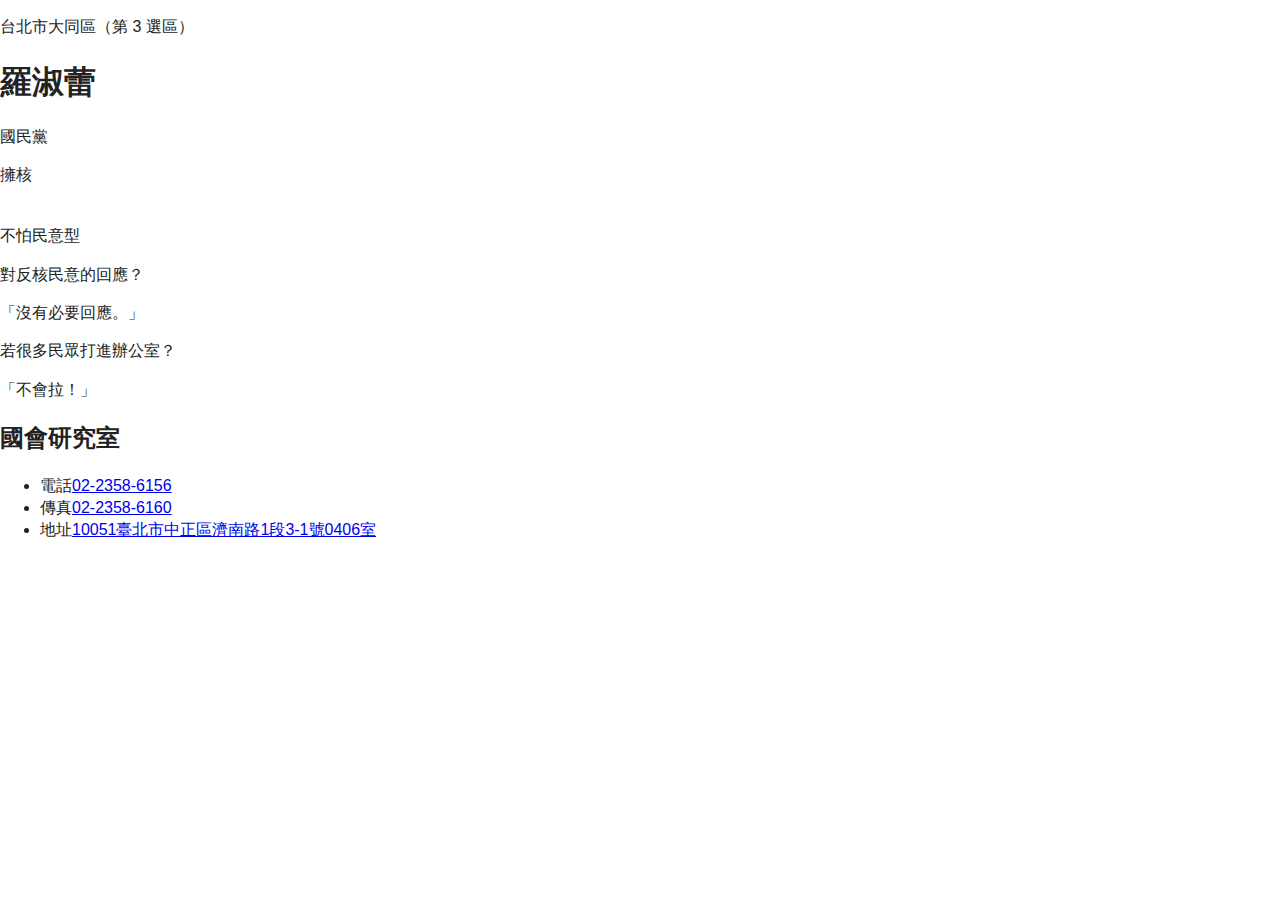
==== index.html @ e998c482 "add to github" ====
<!DOCTYPE html>
<!--[if lt IE 7]>      <html class="no-js lt-ie9 lt-ie8 lt-ie7"> <![endif]-->
<!--[if IE 7]>         <html class="no-js lt-ie9 lt-ie8"> <![endif]-->
<!--[if IE 8]>         <html class="no-js lt-ie9"> <![endif]-->
<!--[if gt IE 8]><!--> <html class="no-js"> <!--<![endif]-->
    <head>
        <meta charset="utf-8">
        <meta http-equiv="X-UA-Compatible" content="IE=edge,chrome=1">
        <title></title>
        <meta name="description" content="">
        <meta name="viewport" content="width=device-width">

        <!-- Place favicon.ico and apple-touch-icon.png in the root directory -->

        <link rel="stylesheet" href="css/main.css">
        <script src="js/vendor/modernizr-2.6.2.min.js"></script>
    </head>
    <body>
        <!--[if lt IE 7]>
            <p class="chromeframe">You are using an <strong>outdated</strong> browser. Please <a href="http://browsehappy.com/">upgrade your browser</a> or <a href="http://www.google.com/chromeframe/?redirect=true">activate Google Chrome Frame</a> to improve your experience.</p>
        <![endif]-->

        <!-- Add your site or application content here -->
        <header id="geolocation">
            <p>台北市大同區（第 3 選區）</p>
        </header>
        <section itemscope itemtype="http://data-vocabulary.org/Person">
            <header id="legislator">
                <h1 itemprop="name">羅淑蕾</h1>
                <aside class="party-kmt">國民黨</aside>
                <p class="standpoint-nuke">擁核</p>
                <img itemprop="photo" src="" class="photo" />
            </header>
            <article id="quote">
                <aside class="stamp">不怕民意型</aside>
                <p>對反核民意的回應？</p>
                <p>「沒有必要回應。」</p>
                <p>若很多民眾打進辦公室？</p>
                <p>「不會拉！」</p>
            </article>
            <footer id="contact">
                <h2>國會研究室</h2>
                <ul>
                    <li><span class="contact tel">電話</span><a itemprop="tel" href="tel:02-2358-6156">02-2358-6156</a></li>
                    <li><span class="contact fax">傳真</span><a itemprop="fax" href="fax:02-2358-6160">02-2358-6160</a></li>
                    <li><span class="contact address">地址</span><a itemprop="address" href="https://maps.google.com.tw/?q=10051臺北市中正區濟南路1段3-1號0406室">10051臺北市中正區濟南路1段3-1號0406室</a></li>
                </ul>
            </footer>
        </section>

        <script src="//ajax.googleapis.com/ajax/libs/jquery/1.8.2/jquery.min.js"></script>
        <script>window.jQuery || document.write('<script src="js/vendor/jquery-1.8.2.min.js"><\/script>')</script>
        <script src="js/plugins.js"></script>
        <script src="js/main.js"></script>

        <!-- Google Analytics: change UA-XXXXX-X to be your site's ID. -->
        <script>
            var _gaq=[['_setAccount','UA-XXXXX-X'],['_trackPageview']];
            (function(d,t){var g=d.createElement(t),s=d.getElementsByTagName(t)[0];
            g.src=('https:'==location.protocol?'//ssl':'//www')+'.google-analytics.com/ga.js';
            s.parentNode.insertBefore(g,s)}(document,'script'));
        </script>
    </body>
</html>
---- css/main.css ----
/* line 32, ../../../../../Downloads/fire.app.windows.v1.11/fire.app/lib/ruby/compass_extensions/compass-h5bp/stylesheets/h5bp/_normalize.scss */
article,
aside,
details,
figcaption,
figure,
footer,
header,
hgroup,
nav,
section,
summary {
  display: block;
}

/* line 39, ../../../../../Downloads/fire.app.windows.v1.11/fire.app/lib/ruby/compass_extensions/compass-h5bp/stylesheets/h5bp/_normalize.scss */
audio,
canvas,
video {
  display: inline-block;
  *display: inline;
  *zoom: 1;
}

/* line 47, ../../../../../Downloads/fire.app.windows.v1.11/fire.app/lib/ruby/compass_extensions/compass-h5bp/stylesheets/h5bp/_normalize.scss */
audio:not([controls]) {
  display: none;
  height: 0;
}

/* line 55, ../../../../../Downloads/fire.app.windows.v1.11/fire.app/lib/ruby/compass_extensions/compass-h5bp/stylesheets/h5bp/_normalize.scss */
[hidden] {
  display: none;
}

/* line 69, ../../../../../Downloads/fire.app.windows.v1.11/fire.app/lib/ruby/compass_extensions/compass-h5bp/stylesheets/h5bp/_normalize.scss */
html {
  font-size: 100%;
  -webkit-text-size-adjust: 100%;
  -ms-text-size-adjust: 100%;
}

/* line 82, ../../../../../Downloads/fire.app.windows.v1.11/fire.app/lib/ruby/compass_extensions/compass-h5bp/stylesheets/h5bp/_normalize.scss */
html,
button,
input,
select,
textarea {
  font-family: sans-serif;
}

/* line 88, ../../../../../Downloads/fire.app.windows.v1.11/fire.app/lib/ruby/compass_extensions/compass-h5bp/stylesheets/h5bp/_normalize.scss */
body {
  margin: 0;
}

/* line 103, ../../../../../Downloads/fire.app.windows.v1.11/fire.app/lib/ruby/compass_extensions/compass-h5bp/stylesheets/h5bp/_normalize.scss */
a:focus {
  outline: thin dotted;
}

/* line 109, ../../../../../Downloads/fire.app.windows.v1.11/fire.app/lib/ruby/compass_extensions/compass-h5bp/stylesheets/h5bp/_normalize.scss */
a:active,
a:hover {
  outline: 0;
}

/* line 122, ../../../../../Downloads/fire.app.windows.v1.11/fire.app/lib/ruby/compass_extensions/compass-h5bp/stylesheets/h5bp/_normalize.scss */
h1 {
  font-size: 2em;
  margin: 0.67em 0;
}

/* line 127, ../../../../../Downloads/fire.app.windows.v1.11/fire.app/lib/ruby/compass_extensions/compass-h5bp/stylesheets/h5bp/_normalize.scss */
h2 {
  font-size: 1.5em;
  margin: 0.83em 0;
}

/* line 132, ../../../../../Downloads/fire.app.windows.v1.11/fire.app/lib/ruby/compass_extensions/compass-h5bp/stylesheets/h5bp/_normalize.scss */
h3 {
  font-size: 1.17em;
  margin: 1em 0;
}

/* line 137, ../../../../../Downloads/fire.app.windows.v1.11/fire.app/lib/ruby/compass_extensions/compass-h5bp/stylesheets/h5bp/_normalize.scss */
h4 {
  font-size: 1em;
  margin: 1.33em 0;
}

/* line 142, ../../../../../Downloads/fire.app.windows.v1.11/fire.app/lib/ruby/compass_extensions/compass-h5bp/stylesheets/h5bp/_normalize.scss */
h5 {
  font-size: 0.83em;
  margin: 1.67em 0;
}

/* line 147, ../../../../../Downloads/fire.app.windows.v1.11/fire.app/lib/ruby/compass_extensions/compass-h5bp/stylesheets/h5bp/_normalize.scss */
h6 {
  font-size: 0.75em;
  margin: 2.33em 0;
}

/* line 153, ../../../../../Downloads/fire.app.windows.v1.11/fire.app/lib/ruby/compass_extensions/compass-h5bp/stylesheets/h5bp/_normalize.scss */
abbr[title] {
  border-bottom: 1px dotted;
}

/* line 159, ../../../../../Downloads/fire.app.windows.v1.11/fire.app/lib/ruby/compass_extensions/compass-h5bp/stylesheets/h5bp/_normalize.scss */
b,
strong {
  font-weight: bold;
}

/* line 163, ../../../../../Downloads/fire.app.windows.v1.11/fire.app/lib/ruby/compass_extensions/compass-h5bp/stylesheets/h5bp/_normalize.scss */
blockquote {
  margin: 1em 40px;
}

/* line 168, ../../../../../Downloads/fire.app.windows.v1.11/fire.app/lib/ruby/compass_extensions/compass-h5bp/stylesheets/h5bp/_normalize.scss */
dfn {
  font-style: italic;
}

/* line 173, ../../../../../Downloads/fire.app.windows.v1.11/fire.app/lib/ruby/compass_extensions/compass-h5bp/stylesheets/h5bp/_normalize.scss */
mark {
  background: #ff0;
  color: #000;
}

/* line 180, ../../../../../Downloads/fire.app.windows.v1.11/fire.app/lib/ruby/compass_extensions/compass-h5bp/stylesheets/h5bp/_normalize.scss */
p,
pre {
  margin: 1em 0;
}

/* line 188, ../../../../../Downloads/fire.app.windows.v1.11/fire.app/lib/ruby/compass_extensions/compass-h5bp/stylesheets/h5bp/_normalize.scss */
code,
kbd,
pre,
samp {
  font-family: monospace, serif;
  _font-family: 'courier new', monospace;
  font-size: 1em;
}

/* line 195, ../../../../../Downloads/fire.app.windows.v1.11/fire.app/lib/ruby/compass_extensions/compass-h5bp/stylesheets/h5bp/_normalize.scss */
pre {
  white-space: pre;
  white-space: pre-wrap;
  word-wrap: break-word;
}

/* line 202, ../../../../../Downloads/fire.app.windows.v1.11/fire.app/lib/ruby/compass_extensions/compass-h5bp/stylesheets/h5bp/_normalize.scss */
q {
  quotes: none;
}

/* line 208, ../../../../../Downloads/fire.app.windows.v1.11/fire.app/lib/ruby/compass_extensions/compass-h5bp/stylesheets/h5bp/_normalize.scss */
q:before,
q:after {
  content: '';
  content: none;
}

/* line 214, ../../../../../Downloads/fire.app.windows.v1.11/fire.app/lib/ruby/compass_extensions/compass-h5bp/stylesheets/h5bp/_normalize.scss */
small {
  font-size: 80%;
}

/* line 220, ../../../../../Downloads/fire.app.windows.v1.11/fire.app/lib/ruby/compass_extensions/compass-h5bp/stylesheets/h5bp/_normalize.scss */
sub,
sup {
  font-size: 75%;
  line-height: 0;
  position: relative;
  vertical-align: baseline;
}

/* line 227, ../../../../../Downloads/fire.app.windows.v1.11/fire.app/lib/ruby/compass_extensions/compass-h5bp/stylesheets/h5bp/_normalize.scss */
sup {
  top: -0.5em;
}

/* line 231, ../../../../../Downloads/fire.app.windows.v1.11/fire.app/lib/ruby/compass_extensions/compass-h5bp/stylesheets/h5bp/_normalize.scss */
sub {
  bottom: -0.25em;
}

/* line 245, ../../../../../Downloads/fire.app.windows.v1.11/fire.app/lib/ruby/compass_extensions/compass-h5bp/stylesheets/h5bp/_normalize.scss */
dl,
menu,
ol,
ul {
  margin: 1em 0;
}

/* line 249, ../../../../../Downloads/fire.app.windows.v1.11/fire.app/lib/ruby/compass_extensions/compass-h5bp/stylesheets/h5bp/_normalize.scss */
dd {
  margin: 0 0 0 40px;
}

/* line 256, ../../../../../Downloads/fire.app.windows.v1.11/fire.app/lib/ruby/compass_extensions/compass-h5bp/stylesheets/h5bp/_normalize.scss */
menu,
ol,
ul {
  padding: 0 0 0 40px;
}

/* line 268, ../../../../../Downloads/fire.app.windows.v1.11/fire.app/lib/ruby/compass_extensions/compass-h5bp/stylesheets/h5bp/_normalize.scss */
img {
  border: 0;
  /* 1 */
  -ms-interpolation-mode: bicubic;
  /* 2 */
}

/* line 274, ../../../../../Downloads/fire.app.windows.v1.11/fire.app/lib/ruby/compass_extensions/compass-h5bp/stylesheets/h5bp/_normalize.scss */
svg:not(:root) {
  overflow: hidden;
}

/* line 285, ../../../../../Downloads/fire.app.windows.v1.11/fire.app/lib/ruby/compass_extensions/compass-h5bp/stylesheets/h5bp/_normalize.scss */
figure {
  margin: 0;
}

/* line 296, ../../../../../Downloads/fire.app.windows.v1.11/fire.app/lib/ruby/compass_extensions/compass-h5bp/stylesheets/h5bp/_normalize.scss */
form {
  margin: 0;
}

/* line 301, ../../../../../Downloads/fire.app.windows.v1.11/fire.app/lib/ruby/compass_extensions/compass-h5bp/stylesheets/h5bp/_normalize.scss */
fieldset {
  border: 1px solid #c0c0c0;
  margin: 0 2px;
  padding: 0.35em 0.625em 0.75em;
}

/* line 310, ../../../../../Downloads/fire.app.windows.v1.11/fire.app/lib/ruby/compass_extensions/compass-h5bp/stylesheets/h5bp/_normalize.scss */
legend {
  border: 0;
  padding: 0;
  white-space: normal;
  *margin-left: -7px;
}

/* line 323, ../../../../../Downloads/fire.app.windows.v1.11/fire.app/lib/ruby/compass_extensions/compass-h5bp/stylesheets/h5bp/_normalize.scss */
input,
select,
textarea {
  font-size: 100%;
  margin: 0;
  vertical-align: baseline;
  *vertical-align: middle;
}

/* line 333, ../../../../../Downloads/fire.app.windows.v1.11/fire.app/lib/ruby/compass_extensions/compass-h5bp/stylesheets/h5bp/_normalize.scss */
button,
input {
  line-height: normal;
}

/* line 347, ../../../../../Downloads/fire.app.windows.v1.11/fire.app/lib/ruby/compass_extensions/compass-h5bp/stylesheets/h5bp/_normalize.scss */
button,
html input[type="button"],
input[type="reset"],
input[type="submit"] {
  -webkit-appearance: button;
  cursor: pointer;
  *overflow: visible;
}

/* line 355, ../../../../../Downloads/fire.app.windows.v1.11/fire.app/lib/ruby/compass_extensions/compass-h5bp/stylesheets/h5bp/_normalize.scss */
button[disabled],
input[disabled] {
  cursor: default;
}

/* line 364, ../../../../../Downloads/fire.app.windows.v1.11/fire.app/lib/ruby/compass_extensions/compass-h5bp/stylesheets/h5bp/_normalize.scss */
input[type="checkbox"],
input[type="radio"] {
  box-sizing: border-box;
  padding: 0;
  *height: 13px;
  *width: 13px;
}

/* line 374, ../../../../../Downloads/fire.app.windows.v1.11/fire.app/lib/ruby/compass_extensions/compass-h5bp/stylesheets/h5bp/_normalize.scss */
input[type="search"] {
  -webkit-appearance: textfield;
  -moz-box-sizing: content-box;
  -webkit-box-sizing: content-box;
  box-sizing: content-box;
}

/* line 384, ../../../../../Downloads/fire.app.windows.v1.11/fire.app/lib/ruby/compass_extensions/compass-h5bp/stylesheets/h5bp/_normalize.scss */
input[type="search"]::-webkit-search-cancel-button,
input[type="search"]::-webkit-search-decoration {
  -webkit-appearance: none;
}

/* line 390, ../../../../../Downloads/fire.app.windows.v1.11/fire.app/lib/ruby/compass_extensions/compass-h5bp/stylesheets/h5bp/_normalize.scss */
button::-moz-focus-inner,
input::-moz-focus-inner {
  border: 0;
  padding: 0;
}

/* line 397, ../../../../../Downloads/fire.app.windows.v1.11/fire.app/lib/ruby/compass_extensions/compass-h5bp/stylesheets/h5bp/_normalize.scss */
textarea {
  overflow: auto;
  vertical-align: top;
}

/* line 409, ../../../../../Downloads/fire.app.windows.v1.11/fire.app/lib/ruby/compass_extensions/compass-h5bp/stylesheets/h5bp/_normalize.scss */
table {
  border-collapse: collapse;
  border-spacing: 0;
}

/* line 22, ../../../../../Downloads/fire.app.windows.v1.11/fire.app/lib/ruby/compass_extensions/compass-h5bp/stylesheets/h5bp/_main.scss */
html,
button,
input,
select,
textarea {
  color: #222222;
}

/* line 26, ../../../../../Downloads/fire.app.windows.v1.11/fire.app/lib/ruby/compass_extensions/compass-h5bp/stylesheets/h5bp/_main.scss */
body {
  font-size: 1em;
  line-height: 1.4;
}

/* line 34, ../../../../../Downloads/fire.app.windows.v1.11/fire.app/lib/ruby/compass_extensions/compass-h5bp/stylesheets/h5bp/_main.scss */
::-moz-selection {
  background: #b3d4fc;
  text-shadow: none;
}

/* line 39, ../../../../../Downloads/fire.app.windows.v1.11/fire.app/lib/ruby/compass_extensions/compass-h5bp/stylesheets/h5bp/_main.scss */
::selection {
  background: #b3d4fc;
  text-shadow: none;
}

/* line 45, ../../../../../Downloads/fire.app.windows.v1.11/fire.app/lib/ruby/compass_extensions/compass-h5bp/stylesheets/h5bp/_main.scss */
hr {
  display: block;
  height: 1px;
  border: 0;
  border-top: 1px solid #ccc;
  margin: 1em 0;
  padding: 0;
}

/* line 55, ../../../../../Downloads/fire.app.windows.v1.11/fire.app/lib/ruby/compass_extensions/compass-h5bp/stylesheets/h5bp/_main.scss */
img {
  vertical-align: middle;
}

/* line 60, ../../../../../Downloads/fire.app.windows.v1.11/fire.app/lib/ruby/compass_extensions/compass-h5bp/stylesheets/h5bp/_main.scss */
fieldset {
  border: 0;
  margin: 0;
  padding: 0;
}

/* line 67, ../../../../../Downloads/fire.app.windows.v1.11/fire.app/lib/ruby/compass_extensions/compass-h5bp/stylesheets/h5bp/_main.scss */
textarea {
  resize: vertical;
}

/* line 77, ../../../../../Downloads/fire.app.windows.v1.11/fire.app/lib/ruby/compass_extensions/compass-h5bp/stylesheets/h5bp/_main.scss */
.chromeframe {
  margin: 0.2em 0;
  background: #ccc;
  color: #000;
  padding: 0.2em 0;
}
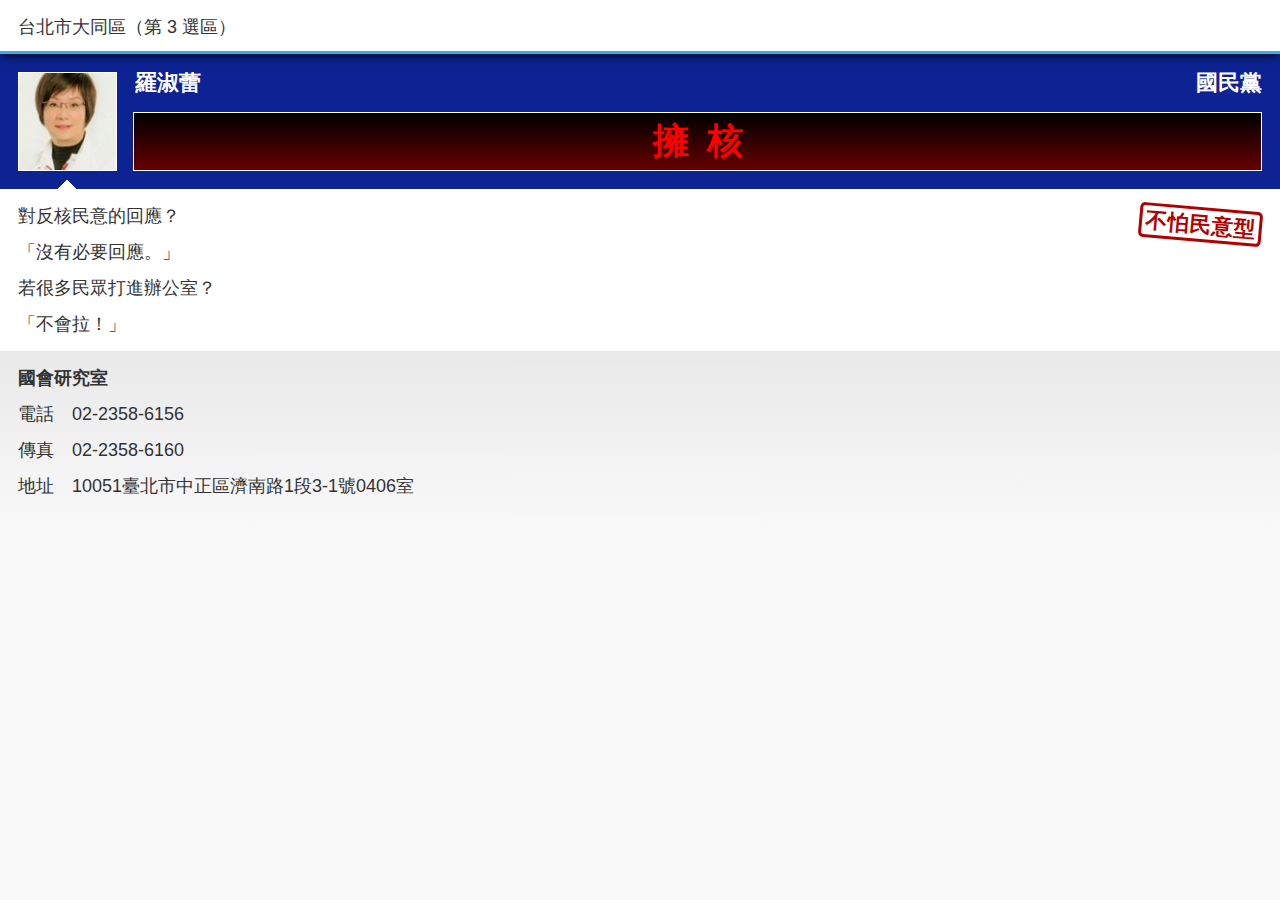
==== commit 4dcb5228: "update scss" ====
--- a/index.html
+++ b/index.html
@@ -1,64 +1,80 @@
-<!DOCTYPE html>
-<!--[if lt IE 7]>      <html class="no-js lt-ie9 lt-ie8 lt-ie7"> <![endif]-->
-<!--[if IE 7]>         <html class="no-js lt-ie9 lt-ie8"> <![endif]-->
-<!--[if IE 8]>         <html class="no-js lt-ie9"> <![endif]-->
-<!--[if gt IE 8]><!--> <html class="no-js"> <!--<![endif]-->
-    <head>
-        <meta charset="utf-8">
-        <meta http-equiv="X-UA-Compatible" content="IE=edge,chrome=1">
-        <title></title>
-        <meta name="description" content="">
-        <meta name="viewport" content="width=device-width">
-
-        <!-- Place favicon.ico and apple-touch-icon.png in the root directory -->
-
-        <link rel="stylesheet" href="css/main.css">
-        <script src="js/vendor/modernizr-2.6.2.min.js"></script>
-    </head>
-    <body>
-        <!--[if lt IE 7]>
-            <p class="chromeframe">You are using an <strong>outdated</strong> browser. Please <a href="http://browsehappy.com/">upgrade your browser</a> or <a href="http://www.google.com/chromeframe/?redirect=true">activate Google Chrome Frame</a> to improve your experience.</p>
-        <![endif]-->
-
-        <!-- Add your site or application content here -->
-        <header id="geolocation">
-            <p>台北市大同區（第 3 選區）</p>
-        </header>
-        <section itemscope itemtype="http://data-vocabulary.org/Person">
-            <header id="legislator">
-                <h1 itemprop="name">羅淑蕾</h1>
-                <aside class="party-kmt">國民黨</aside>
-                <p class="standpoint-nuke">擁核</p>
-                <img itemprop="photo" src="" class="photo" />
-            </header>
-            <article id="quote">
-                <aside class="stamp">不怕民意型</aside>
-                <p>對反核民意的回應？</p>
-                <p>「沒有必要回應。」</p>
-                <p>若很多民眾打進辦公室？</p>
-                <p>「不會拉！」</p>
-            </article>
-            <footer id="contact">
-                <h2>國會研究室</h2>
-                <ul>
-                    <li><span class="contact tel">電話</span><a itemprop="tel" href="tel:02-2358-6156">02-2358-6156</a></li>
-                    <li><span class="contact fax">傳真</span><a itemprop="fax" href="fax:02-2358-6160">02-2358-6160</a></li>
-                    <li><span class="contact address">地址</span><a itemprop="address" href="https://maps.google.com.tw/?q=10051臺北市中正區濟南路1段3-1號0406室">10051臺北市中正區濟南路1段3-1號0406室</a></li>
-                </ul>
-            </footer>
-        </section>
-
-        <script src="//ajax.googleapis.com/ajax/libs/jquery/1.8.2/jquery.min.js"></script>
-        <script>window.jQuery || document.write('<script src="js/vendor/jquery-1.8.2.min.js"><\/script>')</script>
-        <script src="js/plugins.js"></script>
-        <script src="js/main.js"></script>
-
-        <!-- Google Analytics: change UA-XXXXX-X to be your site's ID. -->
-        <script>
-            var _gaq=[['_setAccount','UA-XXXXX-X'],['_trackPageview']];
-            (function(d,t){var g=d.createElement(t),s=d.getElementsByTagName(t)[0];
-            g.src=('https:'==location.protocol?'//ssl':'//www')+'.google-analytics.com/ga.js';
-            s.parentNode.insertBefore(g,s)}(document,'script'));
-        </script>
-    </body>
-</html>
+<!DOCTYPE html>
+<!--[if lt IE 7]>      <html class="no-js lt-ie9 lt-ie8 lt-ie7"> <![endif]-->
+<!--[if IE 7]>         <html class="no-js lt-ie9 lt-ie8"> <![endif]-->
+<!--[if IE 8]>         <html class="no-js lt-ie9"> <![endif]-->
+<!--[if gt IE 8]><!--> <html class="no-js"> <!--<![endif]-->
+    <head>
+        <meta charset="utf-8">
+        <meta http-equiv="X-UA-Compatible" content="IE=edge,chrome=1">
+        <title></title>
+        <meta name="description" content="">
+        <meta name="viewport" content="width=device-width">
+
+        <!-- Place favicon.ico and apple-touch-icon.png in the root directory -->
+
+        <link rel="stylesheet" href="css/main.css">
+        <script src="js/vendor/modernizr-2.6.2.min.js"></script>
+    </head>
+    <body>
+        <!--[if lt IE 7]>
+            <p class="chromeframe">You are using an <strong>outdated</strong> browser. Please <a href="http://browsehappy.com/">upgrade your browser</a> or <a href="http://www.google.com/chromeframe/?redirect=true">activate Google Chrome Frame</a> to improve your experience.</p>
+        <![endif]-->
+
+        <!-- Add your site or application content here -->
+
+        <header id="geolocation">
+            <p>台北市大同區（第 3 選區）</p>
+        </header>
+
+        <section itemscope itemtype="http://data-vocabulary.org/Person">
+
+            <header id="legislator" class="kmt">
+                <img itemprop="photo" src="/img/羅淑蕾.jpg" class="photo" />
+                <div class="legislator">
+                    <h1 itemprop="name">羅淑蕾</h1>
+                    <aside class="party">國民黨</aside>
+                </div>
+                <div class="standpoint nuke">
+                    <p>擁核</p>
+                </div>
+            </header>
+
+            <article id="quote">
+                <aside class="stamp red">不怕民意型</aside>
+                <p>對反核民意的回應？</p>
+                <p>「沒有必要回應。」</p>
+                <p>若很多民眾打進辦公室？</p>
+                <p>「不會拉！」</p>
+            </article>
+
+            <footer id="contact">
+                <h2>國會研究室</h2>
+                <ul>
+                    <li><span class="contact tel">電話</span><a itemprop="tel" href="tel:02-2358-6156" class="data">02-2358-6156</a></li>
+                    <li><span class="contact fax">傳真</span><a itemprop="fax" href="fax:02-2358-6160" class="data">02-2358-6160</a></li>
+                    <li><span class="contact address">地址</span><a itemprop="address" href="https://maps.google.com.tw/?q=10051臺北市中正區濟南路1段3-1號0406室" class="data">10051臺北市中正區濟南路1段3-1號0406室</a></li>
+                </ul>
+            </footer>
+
+        </section>
+
+        <script src="//ajax.googleapis.com/ajax/libs/jquery/1.8.2/jquery.min.js"></script>
+        <script>window.jQuery || document.write('<script src="js/vendor/jquery-1.8.2.min.js"><\/script>')</script>
+        <script src="js/plugins.js"></script>
+        <script src="js/main.js"></script>
+
+        <!-- Google Analytics: change UA-XXXXX-X to be your site's ID. -->
+        <script>
+            var _gaq=[['_setAccount','UA-XXXXX-X'],['_trackPageview']];
+            (function(d,t){var g=d.createElement(t),s=d.getElementsByTagName(t)[0];
+            g.src=('https:'==location.protocol?'//ssl':'//www')+'.google-analytics.com/ga.js';
+            s.parentNode.insertBefore(g,s)}(document,'script'));
+        </script>
+
+        <!-- LiveReload -->
+        <script>document.write('<script src="http://'
+            + (location.host || 'localhost').split(':')[0]
+            + ':35729/livereload.js"></'
+            + 'script>')</script>
+    </body>
+</html>
--- a/css/main.css
+++ b/css/main.css
@@ -1,382 +1,289 @@
-/* line 32, ../../../../../Downloads/fire.app.windows.v1.11/fire.app/lib/ruby/compass_extensions/compass-h5bp/stylesheets/h5bp/_normalize.scss */
+/* selectors from default h5bp */
+/* line 11, ../sass/main.scss */
 article,
 aside,
-details,
-figcaption,
-figure,
 footer,
 header,
-hgroup,
-nav,
 section,
-summary {
+div {
   display: block;
-}
-
-/* line 39, ../../../../../Downloads/fire.app.windows.v1.11/fire.app/lib/ruby/compass_extensions/compass-h5bp/stylesheets/h5bp/_normalize.scss */
-audio,
-canvas,
-video {
-  display: inline-block;
-  *display: inline;
-  *zoom: 1;
-}
-
-/* line 47, ../../../../../Downloads/fire.app.windows.v1.11/fire.app/lib/ruby/compass_extensions/compass-h5bp/stylesheets/h5bp/_normalize.scss */
-audio:not([controls]) {
-  display: none;
-  height: 0;
-}
-
-/* line 55, ../../../../../Downloads/fire.app.windows.v1.11/fire.app/lib/ruby/compass_extensions/compass-h5bp/stylesheets/h5bp/_normalize.scss */
-[hidden] {
-  display: none;
-}
-
-/* line 69, ../../../../../Downloads/fire.app.windows.v1.11/fire.app/lib/ruby/compass_extensions/compass-h5bp/stylesheets/h5bp/_normalize.scss */
+  -webkit-box-sizing: border-box;
+  -moz-box-sizing: border-box;
+  box-sizing: border-box;
+}
+
+/* line 16, ../sass/main.scss */
 html {
-  font-size: 100%;
+  font-size: 18px;
   -webkit-text-size-adjust: 100%;
   -ms-text-size-adjust: 100%;
-}
-
-/* line 82, ../../../../../Downloads/fire.app.windows.v1.11/fire.app/lib/ruby/compass_extensions/compass-h5bp/stylesheets/h5bp/_normalize.scss */
-html,
-button,
-input,
-select,
-textarea {
   font-family: sans-serif;
-}
-
-/* line 88, ../../../../../Downloads/fire.app.windows.v1.11/fire.app/lib/ruby/compass_extensions/compass-h5bp/stylesheets/h5bp/_normalize.scss */
+  color: #333;
+}
+
+/* line 24, ../sass/main.scss */
 body {
   margin: 0;
-}
-
-/* line 103, ../../../../../Downloads/fire.app.windows.v1.11/fire.app/lib/ruby/compass_extensions/compass-h5bp/stylesheets/h5bp/_normalize.scss */
+  padding: 0;
+  font-size: 1rem;
+  line-height: 1;
+  background-color: #f9f9f9;
+}
+
+/* line 32, ../sass/main.scss */
+a {
+  text-decoration: none;
+  color: #333;
+  -webkit-border-radius: 5px;
+  -moz-border-radius: 5px;
+  -ms-border-radius: 5px;
+  -o-border-radius: 5px;
+  border-radius: 5px;
+}
+/* line 36, ../sass/main.scss */
+a:visited {
+  color: #999;
+}
+/* line 39, ../sass/main.scss */
 a:focus {
   outline: thin dotted;
 }
-
-/* line 109, ../../../../../Downloads/fire.app.windows.v1.11/fire.app/lib/ruby/compass_extensions/compass-h5bp/stylesheets/h5bp/_normalize.scss */
-a:active,
-a:hover {
+/* line 43, ../sass/main.scss */
+a:active, a:hover {
+  background-color: rgba(51, 180, 228, 0.2);
   outline: 0;
-}
-
-/* line 122, ../../../../../Downloads/fire.app.windows.v1.11/fire.app/lib/ruby/compass_extensions/compass-h5bp/stylesheets/h5bp/_normalize.scss */
-h1 {
-  font-size: 2em;
-  margin: 0.67em 0;
-}
-
-/* line 127, ../../../../../Downloads/fire.app.windows.v1.11/fire.app/lib/ruby/compass_extensions/compass-h5bp/stylesheets/h5bp/_normalize.scss */
-h2 {
-  font-size: 1.5em;
-  margin: 0.83em 0;
-}
-
-/* line 132, ../../../../../Downloads/fire.app.windows.v1.11/fire.app/lib/ruby/compass_extensions/compass-h5bp/stylesheets/h5bp/_normalize.scss */
-h3 {
-  font-size: 1.17em;
-  margin: 1em 0;
-}
-
-/* line 137, ../../../../../Downloads/fire.app.windows.v1.11/fire.app/lib/ruby/compass_extensions/compass-h5bp/stylesheets/h5bp/_normalize.scss */
-h4 {
-  font-size: 1em;
-  margin: 1.33em 0;
-}
-
-/* line 142, ../../../../../Downloads/fire.app.windows.v1.11/fire.app/lib/ruby/compass_extensions/compass-h5bp/stylesheets/h5bp/_normalize.scss */
-h5 {
-  font-size: 0.83em;
-  margin: 1.67em 0;
-}
-
-/* line 147, ../../../../../Downloads/fire.app.windows.v1.11/fire.app/lib/ruby/compass_extensions/compass-h5bp/stylesheets/h5bp/_normalize.scss */
-h6 {
-  font-size: 0.75em;
-  margin: 2.33em 0;
-}
-
-/* line 153, ../../../../../Downloads/fire.app.windows.v1.11/fire.app/lib/ruby/compass_extensions/compass-h5bp/stylesheets/h5bp/_normalize.scss */
-abbr[title] {
-  border-bottom: 1px dotted;
-}
-
-/* line 159, ../../../../../Downloads/fire.app.windows.v1.11/fire.app/lib/ruby/compass_extensions/compass-h5bp/stylesheets/h5bp/_normalize.scss */
-b,
-strong {
-  font-weight: bold;
-}
-
-/* line 163, ../../../../../Downloads/fire.app.windows.v1.11/fire.app/lib/ruby/compass_extensions/compass-h5bp/stylesheets/h5bp/_normalize.scss */
-blockquote {
-  margin: 1em 40px;
-}
-
-/* line 168, ../../../../../Downloads/fire.app.windows.v1.11/fire.app/lib/ruby/compass_extensions/compass-h5bp/stylesheets/h5bp/_normalize.scss */
-dfn {
-  font-style: italic;
-}
-
-/* line 173, ../../../../../Downloads/fire.app.windows.v1.11/fire.app/lib/ruby/compass_extensions/compass-h5bp/stylesheets/h5bp/_normalize.scss */
-mark {
-  background: #ff0;
   color: #000;
 }
 
-/* line 180, ../../../../../Downloads/fire.app.windows.v1.11/fire.app/lib/ruby/compass_extensions/compass-h5bp/stylesheets/h5bp/_normalize.scss */
-p,
-pre {
-  margin: 1em 0;
-}
-
-/* line 188, ../../../../../Downloads/fire.app.windows.v1.11/fire.app/lib/ruby/compass_extensions/compass-h5bp/stylesheets/h5bp/_normalize.scss */
-code,
-kbd,
-pre,
-samp {
-  font-family: monospace, serif;
-  _font-family: 'courier new', monospace;
-  font-size: 1em;
-}
-
-/* line 195, ../../../../../Downloads/fire.app.windows.v1.11/fire.app/lib/ruby/compass_extensions/compass-h5bp/stylesheets/h5bp/_normalize.scss */
-pre {
-  white-space: pre;
-  white-space: pre-wrap;
-  word-wrap: break-word;
-}
-
-/* line 202, ../../../../../Downloads/fire.app.windows.v1.11/fire.app/lib/ruby/compass_extensions/compass-h5bp/stylesheets/h5bp/_normalize.scss */
-q {
-  quotes: none;
-}
-
-/* line 208, ../../../../../Downloads/fire.app.windows.v1.11/fire.app/lib/ruby/compass_extensions/compass-h5bp/stylesheets/h5bp/_normalize.scss */
-q:before,
-q:after {
-  content: '';
-  content: none;
-}
-
-/* line 214, ../../../../../Downloads/fire.app.windows.v1.11/fire.app/lib/ruby/compass_extensions/compass-h5bp/stylesheets/h5bp/_normalize.scss */
-small {
-  font-size: 80%;
-}
-
-/* line 220, ../../../../../Downloads/fire.app.windows.v1.11/fire.app/lib/ruby/compass_extensions/compass-h5bp/stylesheets/h5bp/_normalize.scss */
-sub,
-sup {
-  font-size: 75%;
-  line-height: 0;
-  position: relative;
-  vertical-align: baseline;
-}
-
-/* line 227, ../../../../../Downloads/fire.app.windows.v1.11/fire.app/lib/ruby/compass_extensions/compass-h5bp/stylesheets/h5bp/_normalize.scss */
-sup {
-  top: -0.5em;
-}
-
-/* line 231, ../../../../../Downloads/fire.app.windows.v1.11/fire.app/lib/ruby/compass_extensions/compass-h5bp/stylesheets/h5bp/_normalize.scss */
-sub {
-  bottom: -0.25em;
-}
-
-/* line 245, ../../../../../Downloads/fire.app.windows.v1.11/fire.app/lib/ruby/compass_extensions/compass-h5bp/stylesheets/h5bp/_normalize.scss */
-dl,
-menu,
-ol,
-ul {
-  margin: 1em 0;
-}
-
-/* line 249, ../../../../../Downloads/fire.app.windows.v1.11/fire.app/lib/ruby/compass_extensions/compass-h5bp/stylesheets/h5bp/_normalize.scss */
-dd {
-  margin: 0 0 0 40px;
-}
-
-/* line 256, ../../../../../Downloads/fire.app.windows.v1.11/fire.app/lib/ruby/compass_extensions/compass-h5bp/stylesheets/h5bp/_normalize.scss */
-menu,
-ol,
-ul {
-  padding: 0 0 0 40px;
-}
-
-/* line 268, ../../../../../Downloads/fire.app.windows.v1.11/fire.app/lib/ruby/compass_extensions/compass-h5bp/stylesheets/h5bp/_normalize.scss */
-img {
-  border: 0;
-  /* 1 */
-  -ms-interpolation-mode: bicubic;
-  /* 2 */
-}
-
-/* line 274, ../../../../../Downloads/fire.app.windows.v1.11/fire.app/lib/ruby/compass_extensions/compass-h5bp/stylesheets/h5bp/_normalize.scss */
-svg:not(:root) {
-  overflow: hidden;
-}
-
-/* line 285, ../../../../../Downloads/fire.app.windows.v1.11/fire.app/lib/ruby/compass_extensions/compass-h5bp/stylesheets/h5bp/_normalize.scss */
-figure {
-  margin: 0;
-}
-
-/* line 296, ../../../../../Downloads/fire.app.windows.v1.11/fire.app/lib/ruby/compass_extensions/compass-h5bp/stylesheets/h5bp/_normalize.scss */
-form {
-  margin: 0;
-}
-
-/* line 301, ../../../../../Downloads/fire.app.windows.v1.11/fire.app/lib/ruby/compass_extensions/compass-h5bp/stylesheets/h5bp/_normalize.scss */
-fieldset {
-  border: 1px solid #c0c0c0;
-  margin: 0 2px;
-  padding: 0.35em 0.625em 0.75em;
-}
-
-/* line 310, ../../../../../Downloads/fire.app.windows.v1.11/fire.app/lib/ruby/compass_extensions/compass-h5bp/stylesheets/h5bp/_normalize.scss */
-legend {
-  border: 0;
-  padding: 0;
-  white-space: normal;
-  *margin-left: -7px;
-}
-
-/* line 323, ../../../../../Downloads/fire.app.windows.v1.11/fire.app/lib/ruby/compass_extensions/compass-h5bp/stylesheets/h5bp/_normalize.scss */
-input,
-select,
-textarea {
-  font-size: 100%;
-  margin: 0;
-  vertical-align: baseline;
-  *vertical-align: middle;
-}
-
-/* line 333, ../../../../../Downloads/fire.app.windows.v1.11/fire.app/lib/ruby/compass_extensions/compass-h5bp/stylesheets/h5bp/_normalize.scss */
-button,
-input {
-  line-height: normal;
-}
-
-/* line 347, ../../../../../Downloads/fire.app.windows.v1.11/fire.app/lib/ruby/compass_extensions/compass-h5bp/stylesheets/h5bp/_normalize.scss */
-button,
-html input[type="button"],
-input[type="reset"],
-input[type="submit"] {
-  -webkit-appearance: button;
-  cursor: pointer;
-  *overflow: visible;
-}
-
-/* line 355, ../../../../../Downloads/fire.app.windows.v1.11/fire.app/lib/ruby/compass_extensions/compass-h5bp/stylesheets/h5bp/_normalize.scss */
-button[disabled],
-input[disabled] {
-  cursor: default;
-}
-
-/* line 364, ../../../../../Downloads/fire.app.windows.v1.11/fire.app/lib/ruby/compass_extensions/compass-h5bp/stylesheets/h5bp/_normalize.scss */
-input[type="checkbox"],
-input[type="radio"] {
-  box-sizing: border-box;
-  padding: 0;
-  *height: 13px;
-  *width: 13px;
-}
-
-/* line 374, ../../../../../Downloads/fire.app.windows.v1.11/fire.app/lib/ruby/compass_extensions/compass-h5bp/stylesheets/h5bp/_normalize.scss */
-input[type="search"] {
-  -webkit-appearance: textfield;
-  -moz-box-sizing: content-box;
-  -webkit-box-sizing: content-box;
-  box-sizing: content-box;
-}
-
-/* line 384, ../../../../../Downloads/fire.app.windows.v1.11/fire.app/lib/ruby/compass_extensions/compass-h5bp/stylesheets/h5bp/_normalize.scss */
-input[type="search"]::-webkit-search-cancel-button,
-input[type="search"]::-webkit-search-decoration {
-  -webkit-appearance: none;
-}
-
-/* line 390, ../../../../../Downloads/fire.app.windows.v1.11/fire.app/lib/ruby/compass_extensions/compass-h5bp/stylesheets/h5bp/_normalize.scss */
-button::-moz-focus-inner,
-input::-moz-focus-inner {
-  border: 0;
-  padding: 0;
-}
-
-/* line 397, ../../../../../Downloads/fire.app.windows.v1.11/fire.app/lib/ruby/compass_extensions/compass-h5bp/stylesheets/h5bp/_normalize.scss */
-textarea {
-  overflow: auto;
-  vertical-align: top;
-}
-
-/* line 409, ../../../../../Downloads/fire.app.windows.v1.11/fire.app/lib/ruby/compass_extensions/compass-h5bp/stylesheets/h5bp/_normalize.scss */
-table {
-  border-collapse: collapse;
-  border-spacing: 0;
-}
-
-/* line 22, ../../../../../Downloads/fire.app.windows.v1.11/fire.app/lib/ruby/compass_extensions/compass-h5bp/stylesheets/h5bp/_main.scss */
-html,
-button,
-input,
-select,
-textarea {
-  color: #222222;
-}
-
-/* line 26, ../../../../../Downloads/fire.app.windows.v1.11/fire.app/lib/ruby/compass_extensions/compass-h5bp/stylesheets/h5bp/_main.scss */
-body {
-  font-size: 1em;
-  line-height: 1.4;
-}
-
-/* line 34, ../../../../../Downloads/fire.app.windows.v1.11/fire.app/lib/ruby/compass_extensions/compass-h5bp/stylesheets/h5bp/_main.scss */
+/* line 50, ../sass/main.scss */
 ::-moz-selection {
   background: #b3d4fc;
   text-shadow: none;
 }
 
-/* line 39, ../../../../../Downloads/fire.app.windows.v1.11/fire.app/lib/ruby/compass_extensions/compass-h5bp/stylesheets/h5bp/_main.scss */
+/* line 55, ../sass/main.scss */
 ::selection {
   background: #b3d4fc;
   text-shadow: none;
 }
 
-/* line 45, ../../../../../Downloads/fire.app.windows.v1.11/fire.app/lib/ruby/compass_extensions/compass-h5bp/stylesheets/h5bp/_main.scss */
-hr {
+/* line 62, ../sass/main.scss */
+p,
+h1,
+h2 {
+  margin: 0;
+  font-size: 1rem;
+}
+
+/* line 70, ../sass/main.scss */
+#geolocation,
+#legislator,
+#quote,
+#contact {
+  width: 100%;
+  padding: 1rem;
+  overflow: hidden;
+  *zoom: 1;
+}
+
+/* line 76, ../sass/main.scss */
+#geolocation {
+  height: 3rem;
+  background-color: #fff;
+  border-bottom: 3px solid #33B4E4;
+  position: relative;
+  -webkit-box-shadow: black 0 0 12px;
+  -moz-box-shadow: black 0 0 12px;
+  box-shadow: black 0 0 12px;
+}
+/* line 82, ../sass/main.scss */
+#geolocation p {
+  background: url() no-repeat left center;
+}
+
+/* line 86, ../sass/main.scss */
+#legislator {
+  font-weight: bold;
+}
+
+/* line 89, ../sass/main.scss */
+.photo {
+  max-width: 5.4rem;
+  height: auto;
+  float: left;
+  margin-right: 1rem;
+  border: 1px solid #fff;
+}
+
+/* line 96, ../sass/main.scss */
+.legislator {
+  overflow: hidden;
+  *zoom: 1;
+}
+
+/* line 99, ../sass/main.scss */
+h1 {
+  float: left;
+  font-size: 1.2rem;
+}
+
+/* line 103, ../sass/main.scss */
+.party {
+  float: right;
+  font-size: 1.2rem;
+}
+
+/* line 107, ../sass/main.scss */
+.kmt {
+  color: #fff;
+  background-color: #0D2393;
+}
+/* line 110, ../sass/main.scss */
+.kmt .party {
+  background: url() no-repeat 1rem center;
+}
+
+/* line 114, ../sass/main.scss */
+.dpp {
+  color: #fff;
+  background-color: #009B00;
+}
+/* line 117, ../sass/main.scss */
+.dpp .party {
+  background: url() no-repeat 1rem center;
+}
+
+/* line 121, ../sass/main.scss */
+.gp {
+  color: #333;
+  background-color: #FFE401;
+}
+/* line 124, ../sass/main.scss */
+.gp .party {
+  background: url() no-repeat 1rem center;
+}
+
+/* line 128, ../sass/main.scss */
+.standpoint {
+  margin: 1rem 0 0 6.4rem;
+  padding: .6rem 0;
+  border: 1px solid #fff;
+  -webkit-box-sizing: border-box;
+  -moz-box-sizing: border-box;
+  box-sizing: border-box;
+}
+/* line 133, ../sass/main.scss */
+.standpoint p {
+  font-size: 2rem;
+  width: 100%;
+  letter-spacing: 1rem;
+  text-align: center;
+  text-indent: 1rem;
+}
+
+/* line 141, ../sass/main.scss */
+.nuke {
+  color: red;
+  background-image: -webkit-gradient(linear, 50% 0%, 50% 100%, color-stop(0%, #000000), color-stop(100%, #660000));
+  background-image: -webkit-linear-gradient(#000000, #660000);
+  background-image: -moz-linear-gradient(#000000, #660000);
+  background-image: -o-linear-gradient(#000000, #660000);
+  background-image: linear-gradient(#000000, #660000);
+}
+
+/* line 145, ../sass/main.scss */
+.no-nuke {
+  color: white;
+  background-image: -webkit-gradient(linear, 50% 0%, 50% 100%, color-stop(0%, #ddff99), color-stop(100%, #006600));
+  background-image: -webkit-linear-gradient(#ddff99, #006600);
+  background-image: -moz-linear-gradient(#ddff99, #006600);
+  background-image: -o-linear-gradient(#ddff99, #006600);
+  background-image: linear-gradient(#ddff99, #006600);
+}
+
+/* line 150, ../sass/main.scss */
+#quote {
+  position: relative;
+  overflow: visible;
+  background-color: #FFF;
+}
+/* line 154, ../sass/main.scss */
+#quote .stamp {
+  font-weight: bold;
+  font-size: 1.2rem;
+  padding: .2rem;
+  display: inline-block;
+  position: absolute;
+  right: 1rem;
+  -webkit-border-radius: 5px;
+  -moz-border-radius: 5px;
+  -ms-border-radius: 5px;
+  -o-border-radius: 5px;
+  border-radius: 5px;
+  -webkit-transform: rotate(5deg);
+  -moz-transform: rotate(5deg);
+  -ms-transform: rotate(5deg);
+  -o-transform: rotate(5deg);
+  transform: rotate(5deg);
+}
+/* line 164, ../sass/main.scss */
+#quote .red {
+  color: #B20000;
+  border: 3px #B20000 solid;
+}
+/* line 168, ../sass/main.scss */
+#quote .green {
+  color: #00B200;
+  border: 3px #00B200 solid;
+}
+/* line 172, ../sass/main.scss */
+#quote p:before {
+  content: "";
+  position: absolute;
+  top: -0.5rem;
+  left: 3.2rem;
+  width: 0;
+  height: 0;
+  border-right: 0.5rem solid transparent;
+  border-bottom: 0.5rem solid #FFF;
+  border-left: 0.5rem solid transparent;
+}
+/* line 183, ../sass/main.scss */
+#quote p:not(:last-of-type) {
+  margin-bottom: 1rem;
+}
+
+/* line 188, ../sass/main.scss */
+#contact {
+  background-image: -webkit-gradient(linear, 50% 0%, 50% 100%, color-stop(0%, #e9e9e9), color-stop(100%, #f9f9f9));
+  background-image: -webkit-linear-gradient(#e9e9e9, #f9f9f9);
+  background-image: -moz-linear-gradient(#e9e9e9, #f9f9f9);
+  background-image: -o-linear-gradient(#e9e9e9, #f9f9f9);
+  background-image: linear-gradient(#e9e9e9, #f9f9f9);
+}
+
+/* line 191, ../sass/main.scss */
+ul {
+  margin: .5rem 0;
+  padding: 0;
+}
+
+/* line 195, ../sass/main.scss */
+li {
+  overflow: hidden;
+  *zoom: 1;
+  list-style: none;
+}
+/* line 198, ../sass/main.scss */
+li .contact {
+  padding: 0.5rem 0;
   display: block;
-  height: 1px;
-  border: 0;
-  border-top: 1px solid #ccc;
-  margin: 1em 0;
-  padding: 0;
-}
-
-/* line 55, ../../../../../Downloads/fire.app.windows.v1.11/fire.app/lib/ruby/compass_extensions/compass-h5bp/stylesheets/h5bp/_main.scss */
-img {
-  vertical-align: middle;
-}
-
-/* line 60, ../../../../../Downloads/fire.app.windows.v1.11/fire.app/lib/ruby/compass_extensions/compass-h5bp/stylesheets/h5bp/_main.scss */
-fieldset {
-  border: 0;
-  margin: 0;
-  padding: 0;
-}
-
-/* line 67, ../../../../../Downloads/fire.app.windows.v1.11/fire.app/lib/ruby/compass_extensions/compass-h5bp/stylesheets/h5bp/_main.scss */
-textarea {
-  resize: vertical;
-}
-
-/* line 77, ../../../../../Downloads/fire.app.windows.v1.11/fire.app/lib/ruby/compass_extensions/compass-h5bp/stylesheets/h5bp/_main.scss */
-.chromeframe {
-  margin: 0.2em 0;
-  background: #ccc;
-  color: #000;
-  padding: 0.2em 0;
-}
+  width: 2.5rem;
+  float: left;
+}
+/* line 204, ../sass/main.scss */
+li .data {
+  padding: 0.5rem 0 0.5rem 0.5rem;
+  display: block;
+  margin-left: 2.5rem;
+}
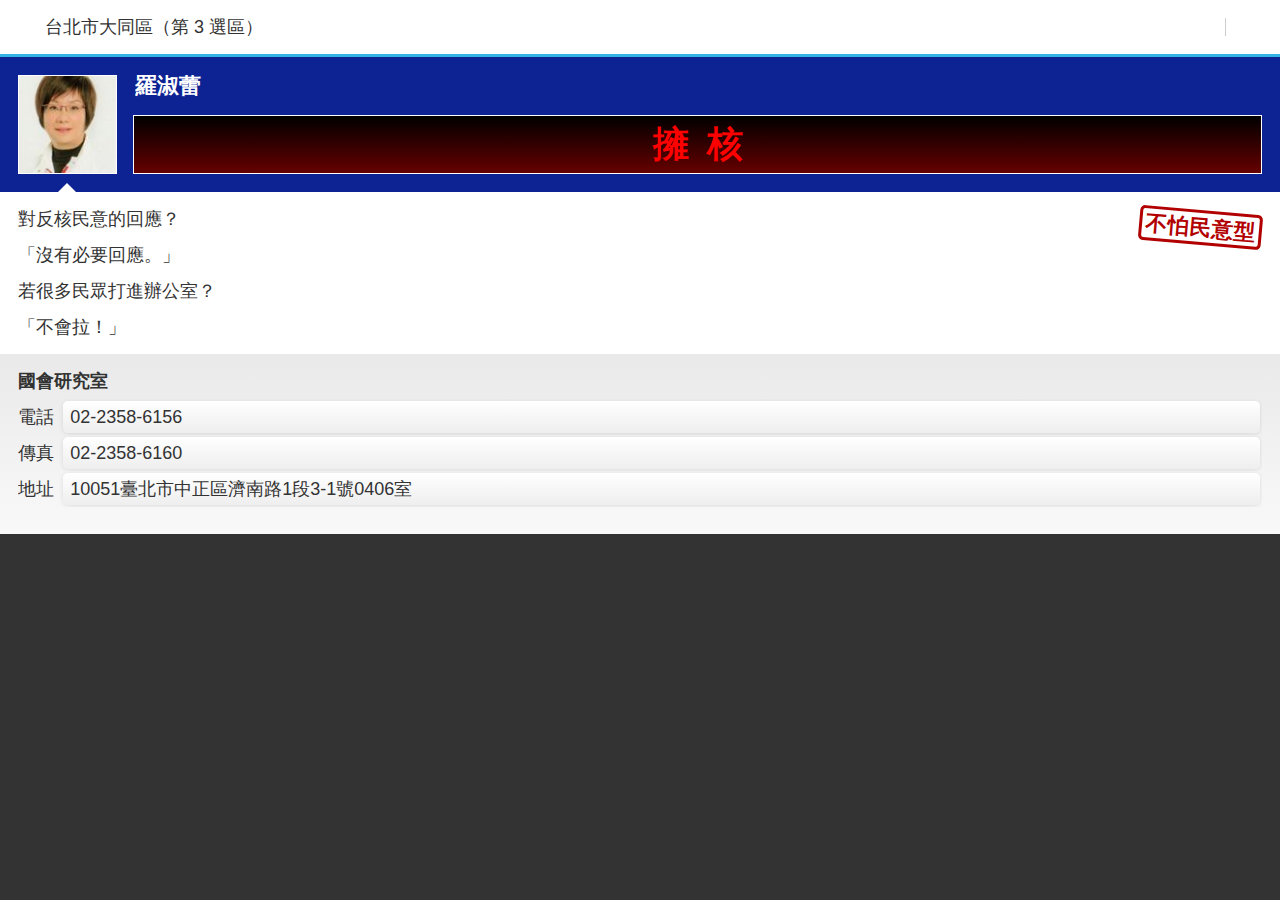
==== commit 0b653492: "..." ====
--- a/index.html
+++ b/index.html
@@ -29,7 +29,7 @@
         <section itemscope itemtype="http://data-vocabulary.org/Person">
 
             <header id="legislator" class="kmt">
-                <img itemprop="photo" src="/img/羅淑蕾.jpg" class="photo" />
+                <img itemprop="photo" src="img/羅淑蕾.jpg" class="photo" />
                 <div class="legislator">
                     <h1 itemprop="name">羅淑蕾</h1>
                     <aside class="party">國民黨</aside>
@@ -40,7 +40,7 @@
             </header>
 
             <article id="quote">
-                <aside class="stamp red">不怕民意型</aside>
+                <aside class="stamp unfavorable">不怕民意型</aside>
                 <p>對反核民意的回應？</p>
                 <p>「沒有必要回應。」</p>
                 <p>若很多民眾打進辦公室？</p>
@@ -51,7 +51,7 @@
                 <h2>國會研究室</h2>
                 <ul>
                     <li><span class="contact tel">電話</span><a itemprop="tel" href="tel:02-2358-6156" class="data">02-2358-6156</a></li>
-                    <li><span class="contact fax">傳真</span><a itemprop="fax" href="fax:02-2358-6160" class="data">02-2358-6160</a></li>
+                    <li><span class="contact fax">傳真</span><a itemprop="fax" class="data">02-2358-6160</a></li>
                     <li><span class="contact address">地址</span><a itemprop="address" href="https://maps.google.com.tw/?q=10051臺北市中正區濟南路1段3-1號0406室" class="data">10051臺北市中正區濟南路1段3-1號0406室</a></li>
                 </ul>
             </footer>
--- a/css/main.css
+++ b/css/main.css
@@ -1,5 +1,26 @@
+/* line 58, icons/*.png */
+.icons-sprite, .icons-party-dpp, .icons-party-gp, .icons-party-kmt {
+  background: url('/img/icons-s5c42c5d14b.png') no-repeat;
+}
+
+/* line 60, ../../../../../Downloads/fire.app.windows.v1.11/fire.app/lib/ruby/compass_0.12/compass-0.12.2/frameworks/compass/stylesheets/compass/utilities/sprites/_base.scss */
+.icons-party-dpp {
+  background-position: 0 -48px;
+}
+
+/* line 60, ../../../../../Downloads/fire.app.windows.v1.11/fire.app/lib/ruby/compass_0.12/compass-0.12.2/frameworks/compass/stylesheets/compass/utilities/sprites/_base.scss */
+.icons-party-gp {
+  background-position: 0 0;
+}
+
+/* line 60, ../../../../../Downloads/fire.app.windows.v1.11/fire.app/lib/ruby/compass_0.12/compass-0.12.2/frameworks/compass/stylesheets/compass/utilities/sprites/_base.scss */
+.icons-party-kmt {
+  background-position: 0 -24px;
+}
+
 /* selectors from default h5bp */
-/* line 11, ../sass/main.scss */
+/* line 17, ../sass/main.scss */
+nav,
 article,
 aside,
 footer,
@@ -12,25 +33,32 @@
   box-sizing: border-box;
 }
 
-/* line 16, ../sass/main.scss */
+/* line 26, ../sass/main.scss */
+html,
+button,
+input,
+select,
+textarea {
+  font-family: sans-serif;
+  color: #333;
+}
+
+/* line 31, ../sass/main.scss */
 html {
   font-size: 18px;
   -webkit-text-size-adjust: 100%;
   -ms-text-size-adjust: 100%;
-  font-family: sans-serif;
-  color: #333;
-}
-
-/* line 24, ../sass/main.scss */
+}
+
+/* line 37, ../sass/main.scss */
 body {
   margin: 0;
-  padding: 0;
   font-size: 1rem;
   line-height: 1;
-  background-color: #f9f9f9;
-}
-
-/* line 32, ../sass/main.scss */
+  background-color: #333;
+}
+
+/* line 44, ../sass/main.scss */
 a {
   text-decoration: none;
   color: #333;
@@ -39,35 +67,35 @@
   -ms-border-radius: 5px;
   -o-border-radius: 5px;
   border-radius: 5px;
-}
-/* line 36, ../sass/main.scss */
+  -webkit-box-shadow: rgba(0, 0, 0, 0.1) 0 1px 5px;
+  -moz-box-shadow: rgba(0, 0, 0, 0.1) 0 1px 5px;
+  box-shadow: rgba(0, 0, 0, 0.1) 0 1px 5px;
+  background-image: -webkit-gradient(linear, 50% 0%, 50% 100%, color-stop(0%, #ffffff), color-stop(100%, #eeeeee));
+  background-image: -webkit-linear-gradient(#ffffff, #eeeeee);
+  background-image: -moz-linear-gradient(#ffffff, #eeeeee);
+  background-image: -o-linear-gradient(#ffffff, #eeeeee);
+  background-image: linear-gradient(#ffffff, #eeeeee);
+}
+/* line 54, ../sass/main.scss */
 a:visited {
   color: #999;
 }
-/* line 39, ../sass/main.scss */
+/* line 58, ../sass/main.scss */
 a:focus {
   outline: thin dotted;
 }
-/* line 43, ../sass/main.scss */
+/* line 63, ../sass/main.scss */
 a:active, a:hover {
   background-color: rgba(51, 180, 228, 0.2);
   outline: 0;
   color: #000;
-}
-
-/* line 50, ../sass/main.scss */
-::-moz-selection {
-  background: #b3d4fc;
-  text-shadow: none;
-}
-
-/* line 55, ../sass/main.scss */
-::selection {
-  background: #b3d4fc;
-  text-shadow: none;
-}
-
-/* line 62, ../sass/main.scss */
+  background-image: none;
+  -webkit-box-shadow: none;
+  -moz-box-shadow: none;
+  box-shadow: none;
+}
+
+/* line 74, ../sass/main.scss */
 p,
 h1,
 h2 {
@@ -75,20 +103,124 @@
   font-size: 1rem;
 }
 
-/* line 70, ../sass/main.scss */
+/* line 79, ../sass/main.scss */
+img {
+  border: 0;
+  /* 1 */
+}
+
+/* line 83, ../sass/main.scss */
+fieldset {
+  border: 0;
+  margin: 0;
+  padding: 0;
+}
+
+/* line 89, ../sass/main.scss */
+textarea {
+  resize: vertical;
+}
+
+/* line 96, ../sass/main.scss */
+button,
+input,
+select,
+textarea {
+  font-size: 1rem;
+  /* 1 */
+  margin: 0;
+  /* 2 */
+  vertical-align: baseline;
+  /* 3 */
+  *vertical-align: middle;
+  /* 3 */
+}
+
+/* line 104, ../sass/main.scss */
+button,
+input {
+  line-height: normal;
+}
+
+/* line 109, ../sass/main.scss */
+button,
+select {
+  text-transform: none;
+}
+
+/* line 116, ../sass/main.scss */
+button,
+html input[type="button"],
+input[type="reset"],
+input[type="submit"] {
+  -webkit-appearance: button;
+  /* 2 */
+  cursor: pointer;
+  /* 3 */
+}
+
+/* line 122, ../sass/main.scss */
+button[disabled],
+html input[disabled] {
+  cursor: default;
+}
+
+/* line 126, ../sass/main.scss */
+input[type="search"] {
+  -webkit-appearance: textfield;
+  /* 1 */
+  -moz-box-sizing: content-box;
+  -webkit-box-sizing: content-box;
+  /* 2 */
+  box-sizing: content-box;
+}
+
+/* line 134, ../sass/main.scss */
+input[type="search"]::-webkit-search-cancel-button,
+input[type="search"]::-webkit-search-decoration {
+  -webkit-appearance: none;
+}
+
+/* line 139, ../sass/main.scss */
+button::-moz-focus-inner,
+input::-moz-focus-inner {
+  border: 0;
+  padding: 0;
+}
+
+/* line 144, ../sass/main.scss */
+textarea {
+  overflow: auto;
+  /* 1 */
+  vertical-align: top;
+  /* 2 */
+}
+
+/* line 150, ../sass/main.scss */
+::-moz-selection,
+::selection {
+  background: #b3d4fc;
+  text-shadow: none;
+}
+
+/* custom selectors */
+/* main sections in the page */
+/* line 163, ../sass/main.scss */
 #geolocation,
 #legislator,
 #quote,
-#contact {
+#contact,
+#credit {
   width: 100%;
   padding: 1rem;
   overflow: hidden;
   *zoom: 1;
 }
 
-/* line 76, ../sass/main.scss */
+/* first section: geolcation */
+/* line 171, ../sass/main.scss */
 #geolocation {
-  height: 3rem;
+  padding-right: 0;
   background-color: #fff;
   border-bottom: 3px solid #33B4E4;
   position: relative;
@@ -96,17 +228,54 @@
   -moz-box-shadow: black 0 0 12px;
   box-shadow: black 0 0 12px;
 }
-/* line 82, ../sass/main.scss */
+/* line 178, ../sass/main.scss */
 #geolocation p {
-  background: url() no-repeat left center;
-}
-
-/* line 86, ../sass/main.scss */
+  display: block;
+  margin: 0 3rem 0 1.5rem;
+  padding-right: 0.5rem;
+  border-right: 1px #ccc solid;
+}
+/* line 185, ../sass/main.scss */
+#geolocation .manual {
+  padding: 1rem;
+  width: 1rem;
+  position: absolute;
+  right: 0;
+  top: 0;
+  background-image: none;
+  -webkit-box-shadow: none;
+  -moz-box-shadow: none;
+  box-shadow: none;
+}
+/* line 195, ../sass/main.scss */
+#geolocation .screen-reader-text {
+  color: transparent;
+  white-space: nowrap;
+}
+
+/* second section: legislator */
+/* line 203, ../sass/main.scss */
 #legislator {
   font-weight: bold;
-}
-
-/* line 89, ../sass/main.scss */
+  position: relative;
+}
+/* line 207, ../sass/main.scss */
+#legislator.kmt {
+  color: #fff;
+  background-color: #0D2393;
+}
+/* line 212, ../sass/main.scss */
+#legislator.dpp {
+  color: #fff;
+  background-color: #009B00;
+}
+/* line 217, ../sass/main.scss */
+#legislator.gp {
+  color: #333;
+  background-color: #FFE401;
+}
+
+/* line 223, ../sass/main.scss */
 .photo {
   max-width: 5.4rem;
   height: auto;
@@ -115,55 +284,27 @@
   border: 1px solid #fff;
 }
 
-/* line 96, ../sass/main.scss */
+/* line 231, ../sass/main.scss */
 .legislator {
   overflow: hidden;
   *zoom: 1;
 }
-
-/* line 99, ../sass/main.scss */
-h1 {
-  float: left;
+/* line 234, ../sass/main.scss */
+.legislator h1 {
   font-size: 1.2rem;
 }
-
-/* line 103, ../sass/main.scss */
-.party {
-  float: right;
-  font-size: 1.2rem;
-}
-
-/* line 107, ../sass/main.scss */
-.kmt {
-  color: #fff;
-  background-color: #0D2393;
-}
-/* line 110, ../sass/main.scss */
-.kmt .party {
-  background: url() no-repeat 1rem center;
-}
-
-/* line 114, ../sass/main.scss */
-.dpp {
-  color: #fff;
-  background-color: #009B00;
-}
-/* line 117, ../sass/main.scss */
-.dpp .party {
-  background: url() no-repeat 1rem center;
-}
-
-/* line 121, ../sass/main.scss */
-.gp {
-  color: #333;
-  background-color: #FFE401;
-}
-/* line 124, ../sass/main.scss */
-.gp .party {
-  background: url() no-repeat 1rem center;
-}
-
-/* line 128, ../sass/main.scss */
+/* line 238, ../sass/main.scss */
+.legislator .party {
+  position: absolute;
+  right: 1rem;
+  top: 0.9rem;
+  width: 24px;
+  height: 24px;
+  color: transparent;
+  white-space: nowrap;
+}
+
+/* line 249, ../sass/main.scss */
 .standpoint {
   margin: 1rem 0 0 6.4rem;
   padding: .6rem 0;
@@ -172,7 +313,25 @@
   -moz-box-sizing: border-box;
   box-sizing: border-box;
 }
-/* line 133, ../sass/main.scss */
+/* line 255, ../sass/main.scss */
+.standpoint.nuke {
+  color: red;
+  background-image: -webkit-gradient(linear, 50% 0%, 50% 100%, color-stop(0%, #000000), color-stop(100%, #660000));
+  background-image: -webkit-linear-gradient(#000000, #660000);
+  background-image: -moz-linear-gradient(#000000, #660000);
+  background-image: -o-linear-gradient(#000000, #660000);
+  background-image: linear-gradient(#000000, #660000);
+}
+/* line 260, ../sass/main.scss */
+.standpoint.no-nuke {
+  color: white;
+  background-image: -webkit-gradient(linear, 50% 0%, 50% 100%, color-stop(0%, #ddff99), color-stop(100%, #006600));
+  background-image: -webkit-linear-gradient(#ddff99, #006600);
+  background-image: -moz-linear-gradient(#ddff99, #006600);
+  background-image: -o-linear-gradient(#ddff99, #006600);
+  background-image: linear-gradient(#ddff99, #006600);
+}
+/* line 265, ../sass/main.scss */
 .standpoint p {
   font-size: 2rem;
   width: 100%;
@@ -181,33 +340,26 @@
   text-indent: 1rem;
 }
 
-/* line 141, ../sass/main.scss */
-.nuke {
-  color: red;
-  background-image: -webkit-gradient(linear, 50% 0%, 50% 100%, color-stop(0%, #000000), color-stop(100%, #660000));
-  background-image: -webkit-linear-gradient(#000000, #660000);
-  background-image: -moz-linear-gradient(#000000, #660000);
-  background-image: -o-linear-gradient(#000000, #660000);
-  background-image: linear-gradient(#000000, #660000);
-}
-
-/* line 145, ../sass/main.scss */
-.no-nuke {
-  color: white;
-  background-image: -webkit-gradient(linear, 50% 0%, 50% 100%, color-stop(0%, #ddff99), color-stop(100%, #006600));
-  background-image: -webkit-linear-gradient(#ddff99, #006600);
-  background-image: -moz-linear-gradient(#ddff99, #006600);
-  background-image: -o-linear-gradient(#ddff99, #006600);
-  background-image: linear-gradient(#ddff99, #006600);
-}
-
-/* line 150, ../sass/main.scss */
+/* third section: quote */
+/* line 276, ../sass/main.scss */
 #quote {
   position: relative;
   overflow: visible;
   background-color: #FFF;
 }
-/* line 154, ../sass/main.scss */
+/* line 281, ../sass/main.scss */
+#quote::before {
+  content: "";
+  position: absolute;
+  top: -0.5rem;
+  left: 3.2rem;
+  width: 0;
+  height: 0;
+  border-right: 0.5rem solid transparent;
+  border-bottom: 0.5rem solid #FFF;
+  border-left: 0.5rem solid transparent;
+}
+/* line 293, ../sass/main.scss */
 #quote .stamp {
   font-weight: bold;
   font-size: 1.2rem;
@@ -226,34 +378,23 @@
   -o-transform: rotate(5deg);
   transform: rotate(5deg);
 }
-/* line 164, ../sass/main.scss */
-#quote .red {
+/* line 304, ../sass/main.scss */
+#quote .unfavorable {
   color: #B20000;
   border: 3px #B20000 solid;
 }
-/* line 168, ../sass/main.scss */
-#quote .green {
+/* line 309, ../sass/main.scss */
+#quote .friendly {
   color: #00B200;
   border: 3px #00B200 solid;
 }
-/* line 172, ../sass/main.scss */
-#quote p:before {
-  content: "";
-  position: absolute;
-  top: -0.5rem;
-  left: 3.2rem;
-  width: 0;
-  height: 0;
-  border-right: 0.5rem solid transparent;
-  border-bottom: 0.5rem solid #FFF;
-  border-left: 0.5rem solid transparent;
-}
-/* line 183, ../sass/main.scss */
+/* line 314, ../sass/main.scss */
 #quote p:not(:last-of-type) {
   margin-bottom: 1rem;
 }
 
-/* line 188, ../sass/main.scss */
+/* fourth section: contact info */
+/* line 321, ../sass/main.scss */
 #contact {
   background-image: -webkit-gradient(linear, 50% 0%, 50% 100%, color-stop(0%, #e9e9e9), color-stop(100%, #f9f9f9));
   background-image: -webkit-linear-gradient(#e9e9e9, #f9f9f9);
@@ -262,28 +403,131 @@
   background-image: linear-gradient(#e9e9e9, #f9f9f9);
 }
 
-/* line 191, ../sass/main.scss */
+/* line 325, ../sass/main.scss */
 ul {
   margin: .5rem 0;
   padding: 0;
 }
 
-/* line 195, ../sass/main.scss */
+/* line 330, ../sass/main.scss */
 li {
   overflow: hidden;
   *zoom: 1;
   list-style: none;
 }
-/* line 198, ../sass/main.scss */
+/* line 334, ../sass/main.scss */
 li .contact {
   padding: 0.5rem 0;
   display: block;
   width: 2.5rem;
   float: left;
 }
-/* line 204, ../sass/main.scss */
+/* line 341, ../sass/main.scss */
 li .data {
-  padding: 0.5rem 0 0.5rem 0.5rem;
   display: block;
   margin-left: 2.5rem;
 }
+/* line 347, ../sass/main.scss */
+li a,
+li .no-link {
+  display: inline-block;
+  padding: 0.4rem;
+  margin: 0.1rem;
+}
+
+/* last section: g0v.tw support*/
+/* line 356, ../sass/main.scss */
+#credit {
+  background-color: #000;
+  padding: 0 1rem;
+}
+/* line 360, ../sass/main.scss */
+#credit a {
+  padding: 0.5rem;
+  float: right;
+  background: none;
+}
+/* line 366, ../sass/main.scss */
+#credit .credit {
+  max-width: 2rem;
+  max-height: 2rem;
+}
+
+/* icon fonts*/
+@font-face {
+  font-family: 'icomoon';
+  src: url("../fonts/icomoon.eot");
+  src: url("../fonts/icomoon.eot?#iefix") format("embedded-opentype"), url("../fonts/icomoon.woff") format("woff"), url("../fonts/icomoon.ttf") format("truetype"), url("../fonts/icomoon.svg#icomoon") format("svg");
+  font-weight: normal;
+  font-style: normal;
+}
+
+/* line 385, ../sass/main.scss */
+.icon-loop, .icon-loop-2, .icon-spinner, .icon-map, .icon-location, .icon-phone, .icon-search, .icon-target, .icon-checkmark, .icon-pencil {
+  font-family: 'icomoon';
+  speak: none;
+  font-style: normal;
+  font-weight: normal;
+  font-variant: normal;
+  text-transform: none;
+  line-height: 1;
+  -webkit-font-smoothing: antialiased;
+  font-size: 0.9rem;
+}
+
+/* line 397, ../sass/main.scss */
+.icon-loop:after {
+  content: "\e000";
+}
+
+/* line 400, ../sass/main.scss */
+.icon-loop-2:before {
+  content: "\e001";
+}
+
+/* line 403, ../sass/main.scss */
+.icon-spinner:before {
+  content: "\e002";
+}
+
+/* line 406, ../sass/main.scss */
+.icon-map:before {
+  content: "\e003";
+  margin-left: 0.5rem;
+}
+
+/* line 410, ../sass/main.scss */
+.icon-location:before {
+  content: "\e004";
+}
+
+/* line 413, ../sass/main.scss */
+.icon-phone:before {
+  content: "\e005";
+  margin-left: 0.5rem;
+}
+
+/* line 417, ../sass/main.scss */
+.icon-search:before {
+  content: "\e006";
+}
+
+/* line 420, ../sass/main.scss */
+.icon-target:before {
+  content: "\e007";
+  color: #999;
+  float: left;
+  width: 1rem;
+}
+
+/* line 426, ../sass/main.scss */
+.icon-checkmark:before {
+  content: "\e008";
+}
+
+/* line 429, ../sass/main.scss */
+.icon-pencil:before {
+  content: "\e009";
+}
+
+/* for tablet and desktop */
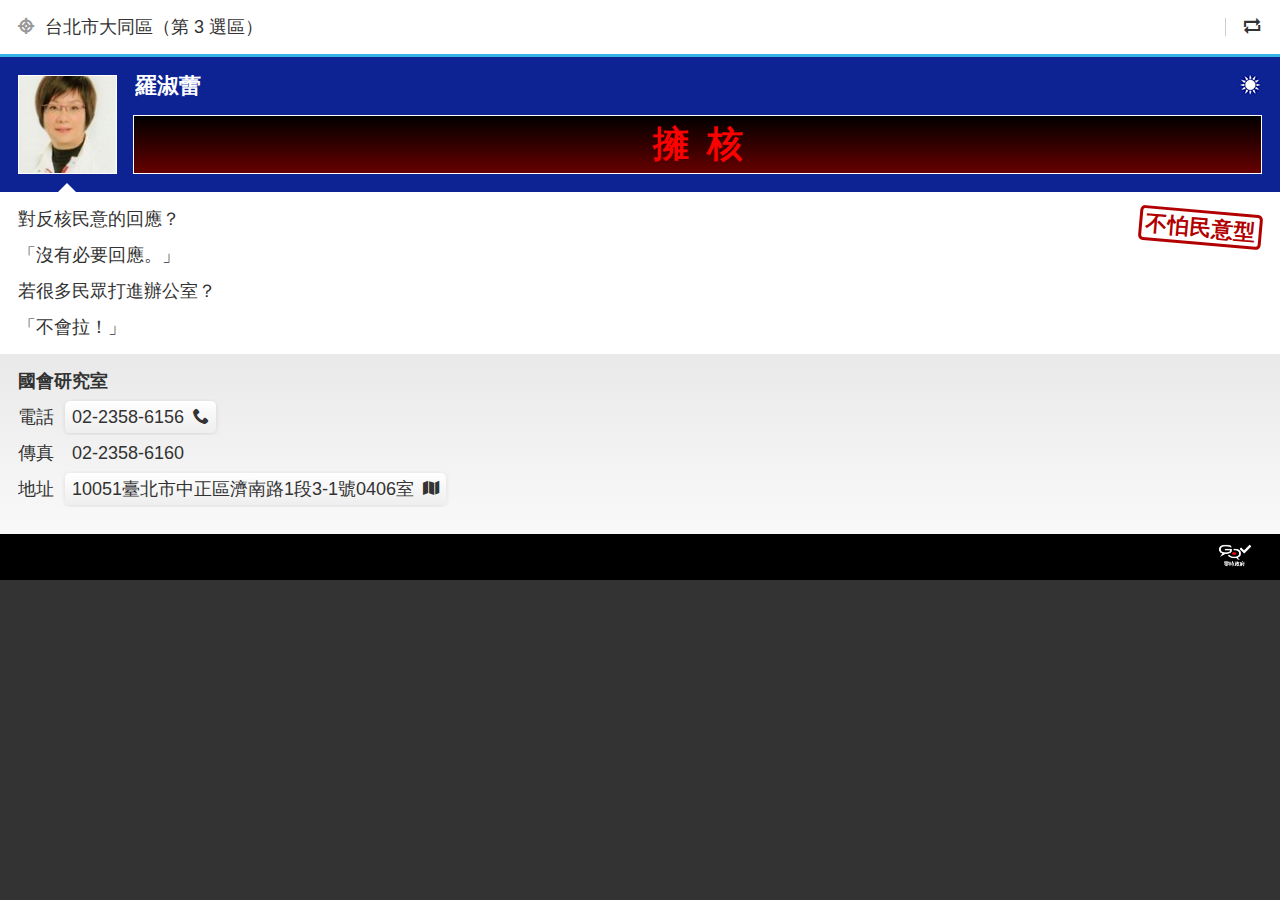
==== commit 0ee87bcb: ".." ====
--- a/index.html
+++ b/index.html
@@ -23,7 +23,9 @@
         <!-- Add your site or application content here -->
 
         <header id="geolocation">
+            <span aria-hidden="true" class="icon-target"></span>
             <p>台北市大同區（第 3 選區）</p>
+            <a href="#" class="manual"><span aria-hidden="true" class="icon-loop"></span><span class="screen-reader-text">手動定位</span></a>
         </header>
 
         <section itemscope itemtype="http://data-vocabulary.org/Person">
@@ -32,7 +34,7 @@
                 <img itemprop="photo" src="img/羅淑蕾.jpg" class="photo" />
                 <div class="legislator">
                     <h1 itemprop="name">羅淑蕾</h1>
-                    <aside class="party">國民黨</aside>
+                    <aside class="party icons-party-kmt">國民黨</aside>
                 </div>
                 <div class="standpoint nuke">
                     <p>擁核</p>
@@ -47,16 +49,24 @@
                 <p>「不會拉！」</p>
             </article>
 
-            <footer id="contact">
+            <article id="contact">
                 <h2>國會研究室</h2>
                 <ul>
-                    <li><span class="contact tel">電話</span><a itemprop="tel" href="tel:02-2358-6156" class="data">02-2358-6156</a></li>
-                    <li><span class="contact fax">傳真</span><a itemprop="fax" class="data">02-2358-6160</a></li>
-                    <li><span class="contact address">地址</span><a itemprop="address" href="https://maps.google.com.tw/?q=10051臺北市中正區濟南路1段3-1號0406室" class="data">10051臺北市中正區濟南路1段3-1號0406室</a></li>
+                    <li><span class="contact">電話</span><span class="data"><a itemprop="tel" href="tel:02-2358-6156">02-2358-6156<span aria-hidden="true" class="icon-phone"></span></a></span></li>
+                    <li><span class="contact">傳真</span><span class="data" itemprop="fax"><span class="no-link">02-2358-6160</span></span></li>
+                    <li><span class="contact">地址</span><span class="data"><a itemprop="address" href="https://maps.google.com.tw/?q=10051臺北市中正區濟南路1段3-1號0406室">10051臺北市中正區濟南路1段3-1號0406室<span aria-hidden="true" class="icon-map"></span></a></span></li>
                 </ul>
-            </footer>
+            </article>
 
         </section>
+
+        <footer id="credit">
+            <address>
+                <a href="http://g0v.tw">
+                    <img src="img/g0v-full-white.png" alt="g0v.tw 零時政府黑客松" class="credit" />
+                </a>
+            </address>
+        </footer>
 
         <script src="//ajax.googleapis.com/ajax/libs/jquery/1.8.2/jquery.min.js"></script>
         <script>window.jQuery || document.write('<script src="js/vendor/jquery-1.8.2.min.js"><\/script>')</script>
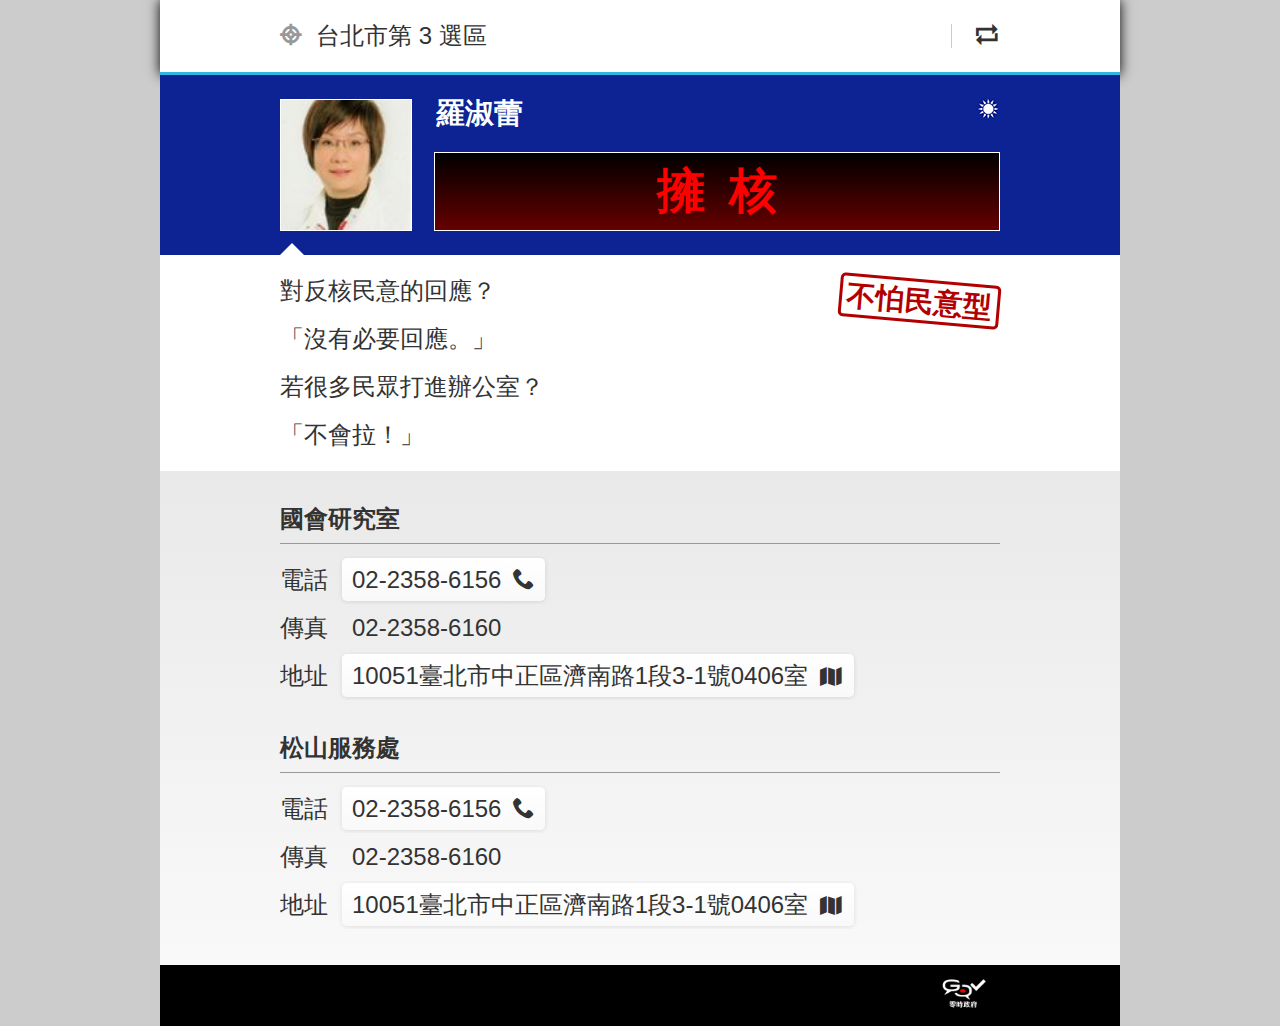
==== commit 861c49a2: "Merge branch 'gh-pages'" ====
--- a/index.html
+++ b/index.html
@@ -24,7 +24,7 @@
 
         <header id="geolocation">
             <span aria-hidden="true" class="icon-target"></span>
-            <p>台北市大同區（第 3 選區）</p>
+            <p>台北市第 3 選區</p>
             <a href="#" class="manual"><span aria-hidden="true" class="icon-loop"></span><span class="screen-reader-text">手動定位</span></a>
         </header>
 
@@ -49,14 +49,20 @@
                 <p>「不會拉！」</p>
             </article>
 
-            <article id="contact">
+            <footer id="contact">
                 <h2>國會研究室</h2>
                 <ul>
                     <li><span class="contact">電話</span><span class="data"><a itemprop="tel" href="tel:02-2358-6156">02-2358-6156<span aria-hidden="true" class="icon-phone"></span></a></span></li>
                     <li><span class="contact">傳真</span><span class="data" itemprop="fax"><span class="no-link">02-2358-6160</span></span></li>
-                    <li><span class="contact">地址</span><span class="data"><a itemprop="address" href="https://maps.google.com.tw/?q=10051臺北市中正區濟南路1段3-1號0406室">10051臺北市中正區濟南路1段3-1號0406室<span aria-hidden="true" class="icon-map"></span></a></span></li>
+                    <li><span class="contact">地址</span><span class="data"><a itemprop="address" href="https://maps.google.com.tw/?q=10051臺北市中正區濟南路1段3-1號0406室"><span class="address">10051臺北市中正區濟南路1段3-1號0406室</span><span aria-hidden="true" class="icon-map"></span></a></span></li>
                 </ul>
-            </article>
+                <h2>松山服務處</h2>
+                <ul>
+                    <li><span class="contact">電話</span><span class="data"><a itemprop="tel" href="tel:02-2358-6156">02-2358-6156<span aria-hidden="true" class="icon-phone"></span></a></span></li>
+                    <li><span class="contact">傳真</span><span class="data" itemprop="fax"><span class="no-link">02-2358-6160</span></span></li>
+                    <li><span class="contact">地址</span><span class="data"><a itemprop="address" href="https://maps.google.com.tw/?q=10051臺北市中正區濟南路1段3-1號0406室"><span class="address">10051臺北市中正區濟南路1段3-1號0406室</span><span aria-hidden="true" class="icon-map"></span></a></span></li>
+                </ul>
+            </footer>
 
         </section>
 
--- a/css/main.css
+++ b/css/main.css
@@ -1,6 +1,6 @@
 /* line 58, icons/*.png */
 .icons-sprite, .icons-party-dpp, .icons-party-gp, .icons-party-kmt {
-  background: url('/img/icons-s5c42c5d14b.png') no-repeat;
+  background: url('../img/icons-s5c42c5d14b.png') no-repeat;
 }
 
 /* line 60, ../../../../../Downloads/fire.app.windows.v1.11/fire.app/lib/ruby/compass_0.12/compass-0.12.2/frameworks/compass/stylesheets/compass/utilities/sprites/_base.scss */
@@ -19,7 +19,7 @@
 }
 
 /* selectors from default h5bp */
-/* line 17, ../sass/main.scss */
+/* line 15, ../sass/main.scss */
 nav,
 article,
 aside,
@@ -33,7 +33,7 @@
   box-sizing: border-box;
 }
 
-/* line 26, ../sass/main.scss */
+/* line 24, ../sass/main.scss */
 html,
 button,
 input,
@@ -43,22 +43,34 @@
   color: #333;
 }
 
-/* line 31, ../sass/main.scss */
+/* line 29, ../sass/main.scss */
 html {
   font-size: 18px;
   -webkit-text-size-adjust: 100%;
   -ms-text-size-adjust: 100%;
 }
 
-/* line 37, ../sass/main.scss */
+@media only screen and (min-width: 769px) and (max-width: 1200px) {
+  /* line 36, ../sass/main.scss */
+  html {
+    font-size: 21px;
+  }
+}
+@media only screen and (min-width: 1201px) {
+  /* line 42, ../sass/main.scss */
+  html {
+    font-size: 24px;
+  }
+}
+/* line 47, ../sass/main.scss */
 body {
   margin: 0;
   font-size: 1rem;
   line-height: 1;
-  background-color: #333;
-}
-
-/* line 44, ../sass/main.scss */
+  background-color: #ccc;
+}
+
+/* line 54, ../sass/main.scss */
 a {
   text-decoration: none;
   color: #333;
@@ -70,21 +82,24 @@
   -webkit-box-shadow: rgba(0, 0, 0, 0.1) 0 1px 5px;
   -moz-box-shadow: rgba(0, 0, 0, 0.1) 0 1px 5px;
   box-shadow: rgba(0, 0, 0, 0.1) 0 1px 5px;
-  background-image: -webkit-gradient(linear, 50% 0%, 50% 100%, color-stop(0%, #ffffff), color-stop(100%, #eeeeee));
-  background-image: -webkit-linear-gradient(#ffffff, #eeeeee);
-  background-image: -moz-linear-gradient(#ffffff, #eeeeee);
-  background-image: -o-linear-gradient(#ffffff, #eeeeee);
-  background-image: linear-gradient(#ffffff, #eeeeee);
-}
-/* line 54, ../sass/main.scss */
+}
+/* line 60, ../sass/main.scss */
+a:link {
+  background-image: -webkit-gradient(linear, 50% 0%, 50% 100%, color-stop(0%, #ffffff), color-stop(100%, #f9f9f9));
+  background-image: -webkit-linear-gradient(#ffffff, #f9f9f9);
+  background-image: -moz-linear-gradient(#ffffff, #f9f9f9);
+  background-image: -o-linear-gradient(#ffffff, #f9f9f9);
+  background-image: linear-gradient(#ffffff, #f9f9f9);
+}
+/* line 64, ../sass/main.scss */
 a:visited {
   color: #999;
 }
-/* line 58, ../sass/main.scss */
+/* line 68, ../sass/main.scss */
 a:focus {
   outline: thin dotted;
 }
-/* line 63, ../sass/main.scss */
+/* line 73, ../sass/main.scss */
 a:active, a:hover {
   background-color: rgba(51, 180, 228, 0.2);
   outline: 0;
@@ -95,7 +110,7 @@
   box-shadow: none;
 }
 
-/* line 74, ../sass/main.scss */
+/* line 84, ../sass/main.scss */
 p,
 h1,
 h2 {
@@ -103,25 +118,25 @@
   font-size: 1rem;
 }
 
-/* line 79, ../sass/main.scss */
+/* line 89, ../sass/main.scss */
 img {
   border: 0;
   /* 1 */
 }
 
-/* line 83, ../sass/main.scss */
+/* line 93, ../sass/main.scss */
 fieldset {
   border: 0;
   margin: 0;
   padding: 0;
 }
 
-/* line 89, ../sass/main.scss */
+/* line 99, ../sass/main.scss */
 textarea {
   resize: vertical;
 }
 
-/* line 96, ../sass/main.scss */
+/* line 106, ../sass/main.scss */
 button,
 input,
 select,
@@ -136,19 +151,19 @@
   /* 3 */
 }
 
-/* line 104, ../sass/main.scss */
+/* line 114, ../sass/main.scss */
 button,
 input {
   line-height: normal;
 }
 
-/* line 109, ../sass/main.scss */
+/* line 119, ../sass/main.scss */
 button,
 select {
   text-transform: none;
 }
 
-/* line 116, ../sass/main.scss */
+/* line 126, ../sass/main.scss */
 button,
 html input[type="button"],
 input[type="reset"],
@@ -159,13 +174,13 @@
   /* 3 */
 }
 
-/* line 122, ../sass/main.scss */
+/* line 132, ../sass/main.scss */
 button[disabled],
 html input[disabled] {
   cursor: default;
 }
 
-/* line 126, ../sass/main.scss */
+/* line 136, ../sass/main.scss */
 input[type="search"] {
   -webkit-appearance: textfield;
   /* 1 */
@@ -175,20 +190,20 @@
   box-sizing: content-box;
 }
 
-/* line 134, ../sass/main.scss */
+/* line 144, ../sass/main.scss */
 input[type="search"]::-webkit-search-cancel-button,
 input[type="search"]::-webkit-search-decoration {
   -webkit-appearance: none;
 }
 
-/* line 139, ../sass/main.scss */
+/* line 149, ../sass/main.scss */
 button::-moz-focus-inner,
 input::-moz-focus-inner {
   border: 0;
   padding: 0;
 }
 
-/* line 144, ../sass/main.scss */
+/* line 154, ../sass/main.scss */
 textarea {
   overflow: auto;
   /* 1 */
@@ -196,7 +211,7 @@
   /* 2 */
 }
 
-/* line 150, ../sass/main.scss */
+/* line 160, ../sass/main.scss */
 ::-moz-selection,
 ::selection {
   background: #b3d4fc;
@@ -205,22 +220,22 @@
 
 /* custom selectors */
 /* main sections in the page */
-/* line 163, ../sass/main.scss */
+/* line 173, ../sass/main.scss */
 #geolocation,
 #legislator,
 #quote,
 #contact,
 #credit {
   width: 100%;
+  margin: 0 auto;
   padding: 1rem;
   overflow: hidden;
   *zoom: 1;
 }
 
 /* first section: geolcation */
-/* line 171, ../sass/main.scss */
+/* line 182, ../sass/main.scss */
 #geolocation {
-  padding-right: 0;
   background-color: #fff;
   border-bottom: 3px solid #33B4E4;
   position: relative;
@@ -228,14 +243,14 @@
   -moz-box-shadow: black 0 0 12px;
   box-shadow: black 0 0 12px;
 }
-/* line 178, ../sass/main.scss */
+/* line 188, ../sass/main.scss */
 #geolocation p {
   display: block;
-  margin: 0 3rem 0 1.5rem;
+  margin: 0 2rem 0 1.5rem;
   padding-right: 0.5rem;
   border-right: 1px #ccc solid;
 }
-/* line 185, ../sass/main.scss */
+/* line 195, ../sass/main.scss */
 #geolocation .manual {
   padding: 1rem;
   width: 1rem;
@@ -247,53 +262,53 @@
   -moz-box-shadow: none;
   box-shadow: none;
 }
-/* line 195, ../sass/main.scss */
+/* line 205, ../sass/main.scss */
 #geolocation .screen-reader-text {
   color: transparent;
   white-space: nowrap;
 }
 
 /* second section: legislator */
-/* line 203, ../sass/main.scss */
+/* line 213, ../sass/main.scss */
 #legislator {
   font-weight: bold;
   position: relative;
 }
-/* line 207, ../sass/main.scss */
+/* line 217, ../sass/main.scss */
 #legislator.kmt {
   color: #fff;
   background-color: #0D2393;
 }
-/* line 212, ../sass/main.scss */
+/* line 222, ../sass/main.scss */
 #legislator.dpp {
   color: #fff;
   background-color: #009B00;
 }
-/* line 217, ../sass/main.scss */
+/* line 227, ../sass/main.scss */
 #legislator.gp {
   color: #333;
   background-color: #FFE401;
 }
 
-/* line 223, ../sass/main.scss */
+/* line 233, ../sass/main.scss */
 .photo {
-  max-width: 5.4rem;
+  width: 5.4rem;
   height: auto;
   float: left;
   margin-right: 1rem;
   border: 1px solid #fff;
 }
 
-/* line 231, ../sass/main.scss */
+/* line 241, ../sass/main.scss */
 .legislator {
   overflow: hidden;
   *zoom: 1;
 }
-/* line 234, ../sass/main.scss */
+/* line 244, ../sass/main.scss */
 .legislator h1 {
   font-size: 1.2rem;
 }
-/* line 238, ../sass/main.scss */
+/* line 248, ../sass/main.scss */
 .legislator .party {
   position: absolute;
   right: 1rem;
@@ -304,7 +319,7 @@
   white-space: nowrap;
 }
 
-/* line 249, ../sass/main.scss */
+/* line 259, ../sass/main.scss */
 .standpoint {
   margin: 1rem 0 0 6.4rem;
   padding: .6rem 0;
@@ -313,7 +328,7 @@
   -moz-box-sizing: border-box;
   box-sizing: border-box;
 }
-/* line 255, ../sass/main.scss */
+/* line 265, ../sass/main.scss */
 .standpoint.nuke {
   color: red;
   background-image: -webkit-gradient(linear, 50% 0%, 50% 100%, color-stop(0%, #000000), color-stop(100%, #660000));
@@ -322,7 +337,7 @@
   background-image: -o-linear-gradient(#000000, #660000);
   background-image: linear-gradient(#000000, #660000);
 }
-/* line 260, ../sass/main.scss */
+/* line 270, ../sass/main.scss */
 .standpoint.no-nuke {
   color: white;
   background-image: -webkit-gradient(linear, 50% 0%, 50% 100%, color-stop(0%, #ddff99), color-stop(100%, #006600));
@@ -331,7 +346,7 @@
   background-image: -o-linear-gradient(#ddff99, #006600);
   background-image: linear-gradient(#ddff99, #006600);
 }
-/* line 265, ../sass/main.scss */
+/* line 275, ../sass/main.scss */
 .standpoint p {
   font-size: 2rem;
   width: 100%;
@@ -341,13 +356,13 @@
 }
 
 /* third section: quote */
-/* line 276, ../sass/main.scss */
+/* line 286, ../sass/main.scss */
 #quote {
   position: relative;
   overflow: visible;
   background-color: #FFF;
 }
-/* line 281, ../sass/main.scss */
+/* line 291, ../sass/main.scss */
 #quote::before {
   content: "";
   position: absolute;
@@ -359,7 +374,7 @@
   border-bottom: 0.5rem solid #FFF;
   border-left: 0.5rem solid transparent;
 }
-/* line 293, ../sass/main.scss */
+/* line 303, ../sass/main.scss */
 #quote .stamp {
   font-weight: bold;
   font-size: 1.2rem;
@@ -378,23 +393,23 @@
   -o-transform: rotate(5deg);
   transform: rotate(5deg);
 }
-/* line 304, ../sass/main.scss */
+/* line 314, ../sass/main.scss */
 #quote .unfavorable {
   color: #B20000;
   border: 3px #B20000 solid;
 }
-/* line 309, ../sass/main.scss */
+/* line 319, ../sass/main.scss */
 #quote .friendly {
   color: #00B200;
   border: 3px #00B200 solid;
 }
-/* line 314, ../sass/main.scss */
+/* line 324, ../sass/main.scss */
 #quote p:not(:last-of-type) {
   margin-bottom: 1rem;
 }
 
 /* fourth section: contact info */
-/* line 321, ../sass/main.scss */
+/* line 331, ../sass/main.scss */
 #contact {
   background-image: -webkit-gradient(linear, 50% 0%, 50% 100%, color-stop(0%, #e9e9e9), color-stop(100%, #f9f9f9));
   background-image: -webkit-linear-gradient(#e9e9e9, #f9f9f9);
@@ -402,57 +417,169 @@
   background-image: -o-linear-gradient(#e9e9e9, #f9f9f9);
   background-image: linear-gradient(#e9e9e9, #f9f9f9);
 }
-
-/* line 325, ../sass/main.scss */
+/* line 333, ../sass/main.scss */
+#contact h2 {
+  padding: 0.5rem 0 .5rem 0;
+  border-bottom: 1px #999 solid;
+}
+/* line 336, ../sass/main.scss */
+#contact h2:not(:first-child) {
+  padding-top: 1rem;
+}
+
+/* line 342, ../sass/main.scss */
 ul {
-  margin: .5rem 0;
+  margin: 0.5rem 0;
   padding: 0;
 }
 
-/* line 330, ../sass/main.scss */
+/* line 347, ../sass/main.scss */
 li {
   overflow: hidden;
   *zoom: 1;
   list-style: none;
 }
-/* line 334, ../sass/main.scss */
+/* line 351, ../sass/main.scss */
 li .contact {
   padding: 0.5rem 0;
   display: block;
   width: 2.5rem;
   float: left;
 }
-/* line 341, ../sass/main.scss */
+/* line 358, ../sass/main.scss */
 li .data {
   display: block;
   margin-left: 2.5rem;
 }
-/* line 347, ../sass/main.scss */
+/* line 364, ../sass/main.scss */
 li a,
 li .no-link {
   display: inline-block;
   padding: 0.4rem;
   margin: 0.1rem;
+  position: relative;
+}
+/* line 371, ../sass/main.scss */
+li .address {
+  display: block;
+  margin-right: 1.5rem;
 }
 
 /* last section: g0v.tw support*/
-/* line 356, ../sass/main.scss */
+/* line 379, ../sass/main.scss */
 #credit {
   background-color: #000;
   padding: 0 1rem;
 }
-/* line 360, ../sass/main.scss */
+/* line 383, ../sass/main.scss */
 #credit a {
   padding: 0.5rem;
   float: right;
   background: none;
 }
-/* line 366, ../sass/main.scss */
+/* line 389, ../sass/main.scss */
 #credit .credit {
   max-width: 2rem;
   max-height: 2rem;
 }
 
+/* responsive layout */
+@media only screen and (min-width: 481px) and (max-width: 768px) {
+  /* line 402, ../sass/main.scss */
+  #geolocation,
+  #legislator,
+  #quote,
+  #contact,
+  #credit {
+    padding-right: 10%;
+    padding-left: 10%;
+    width: 100%;
+  }
+
+  /* line 409, ../sass/main.scss */
+  #geolocation .manual {
+    right: 10%;
+    margin-right: -1rem;
+  }
+
+  /* line 416, ../sass/main.scss */
+  .legislator .party {
+    right: 10%;
+  }
+
+  /* line 422, ../sass/main.scss */
+  #quote::before {
+    left: 10%;
+  }
+  /* line 425, ../sass/main.scss */
+  #quote .stamp {
+    right: 10%;
+  }
+}
+@media only screen and (min-width: 769px) and (max-width: 1200px) {
+  /* line 436, ../sass/main.scss */
+  #geolocation,
+  #legislator,
+  #quote,
+  #contact,
+  #credit {
+    padding-right: 10%;
+    padding-left: 10%;
+    width: 80%;
+  }
+
+  /* line 443, ../sass/main.scss */
+  #geolocation .manual {
+    right: 12.5%;
+    margin-right: -1rem;
+  }
+
+  /* line 450, ../sass/main.scss */
+  .legislator .party {
+    right: 12.5%;
+  }
+
+  /* line 456, ../sass/main.scss */
+  #quote::before {
+    left: 12.5%;
+  }
+  /* line 459, ../sass/main.scss */
+  #quote .stamp {
+    right: 12.5%;
+  }
+}
+@media only screen and (min-width: 1201px) {
+  /* line 470, ../sass/main.scss */
+  #geolocation,
+  #legislator,
+  #quote,
+  #contact,
+  #credit {
+    padding-right: 120px;
+    padding-left: 120px;
+    width: 960px;
+  }
+
+  /* line 477, ../sass/main.scss */
+  #geolocation .manual {
+    right: 120px;
+    margin-right: -1rem;
+  }
+
+  /* line 484, ../sass/main.scss */
+  .legislator .party {
+    right: 120px;
+  }
+
+  /* line 490, ../sass/main.scss */
+  #quote::before {
+    left: 120px;
+  }
+  /* line 493, ../sass/main.scss */
+  #quote .stamp {
+    right: 120px;
+  }
+}
 /* icon fonts*/
 @font-face {
   font-family: 'icomoon';
@@ -462,7 +589,7 @@
   font-style: normal;
 }
 
-/* line 385, ../sass/main.scss */
+/* line 512, ../sass/main.scss */
 .icon-loop, .icon-loop-2, .icon-spinner, .icon-map, .icon-location, .icon-phone, .icon-search, .icon-target, .icon-checkmark, .icon-pencil {
   font-family: 'icomoon';
   speak: none;
@@ -475,44 +602,46 @@
   font-size: 0.9rem;
 }
 
-/* line 397, ../sass/main.scss */
+/* line 524, ../sass/main.scss */
 .icon-loop:after {
   content: "\e000";
 }
 
-/* line 400, ../sass/main.scss */
+/* line 527, ../sass/main.scss */
 .icon-loop-2:before {
   content: "\e001";
 }
 
-/* line 403, ../sass/main.scss */
+/* line 530, ../sass/main.scss */
 .icon-spinner:before {
   content: "\e002";
 }
 
-/* line 406, ../sass/main.scss */
+/* line 533, ../sass/main.scss */
 .icon-map:before {
   content: "\e003";
-  margin-left: 0.5rem;
-}
-
-/* line 410, ../sass/main.scss */
+  position: absolute;
+  right: 0.5rem;
+  top: 0.5rem;
+}
+
+/* line 539, ../sass/main.scss */
 .icon-location:before {
   content: "\e004";
 }
 
-/* line 413, ../sass/main.scss */
+/* line 542, ../sass/main.scss */
 .icon-phone:before {
   content: "\e005";
   margin-left: 0.5rem;
 }
 
-/* line 417, ../sass/main.scss */
+/* line 546, ../sass/main.scss */
 .icon-search:before {
   content: "\e006";
 }
 
-/* line 420, ../sass/main.scss */
+/* line 549, ../sass/main.scss */
 .icon-target:before {
   content: "\e007";
   color: #999;
@@ -520,14 +649,12 @@
   width: 1rem;
 }
 
-/* line 426, ../sass/main.scss */
+/* line 555, ../sass/main.scss */
 .icon-checkmark:before {
   content: "\e008";
 }
 
-/* line 429, ../sass/main.scss */
+/* line 558, ../sass/main.scss */
 .icon-pencil:before {
   content: "\e009";
 }
-
-/* for tablet and desktop */
